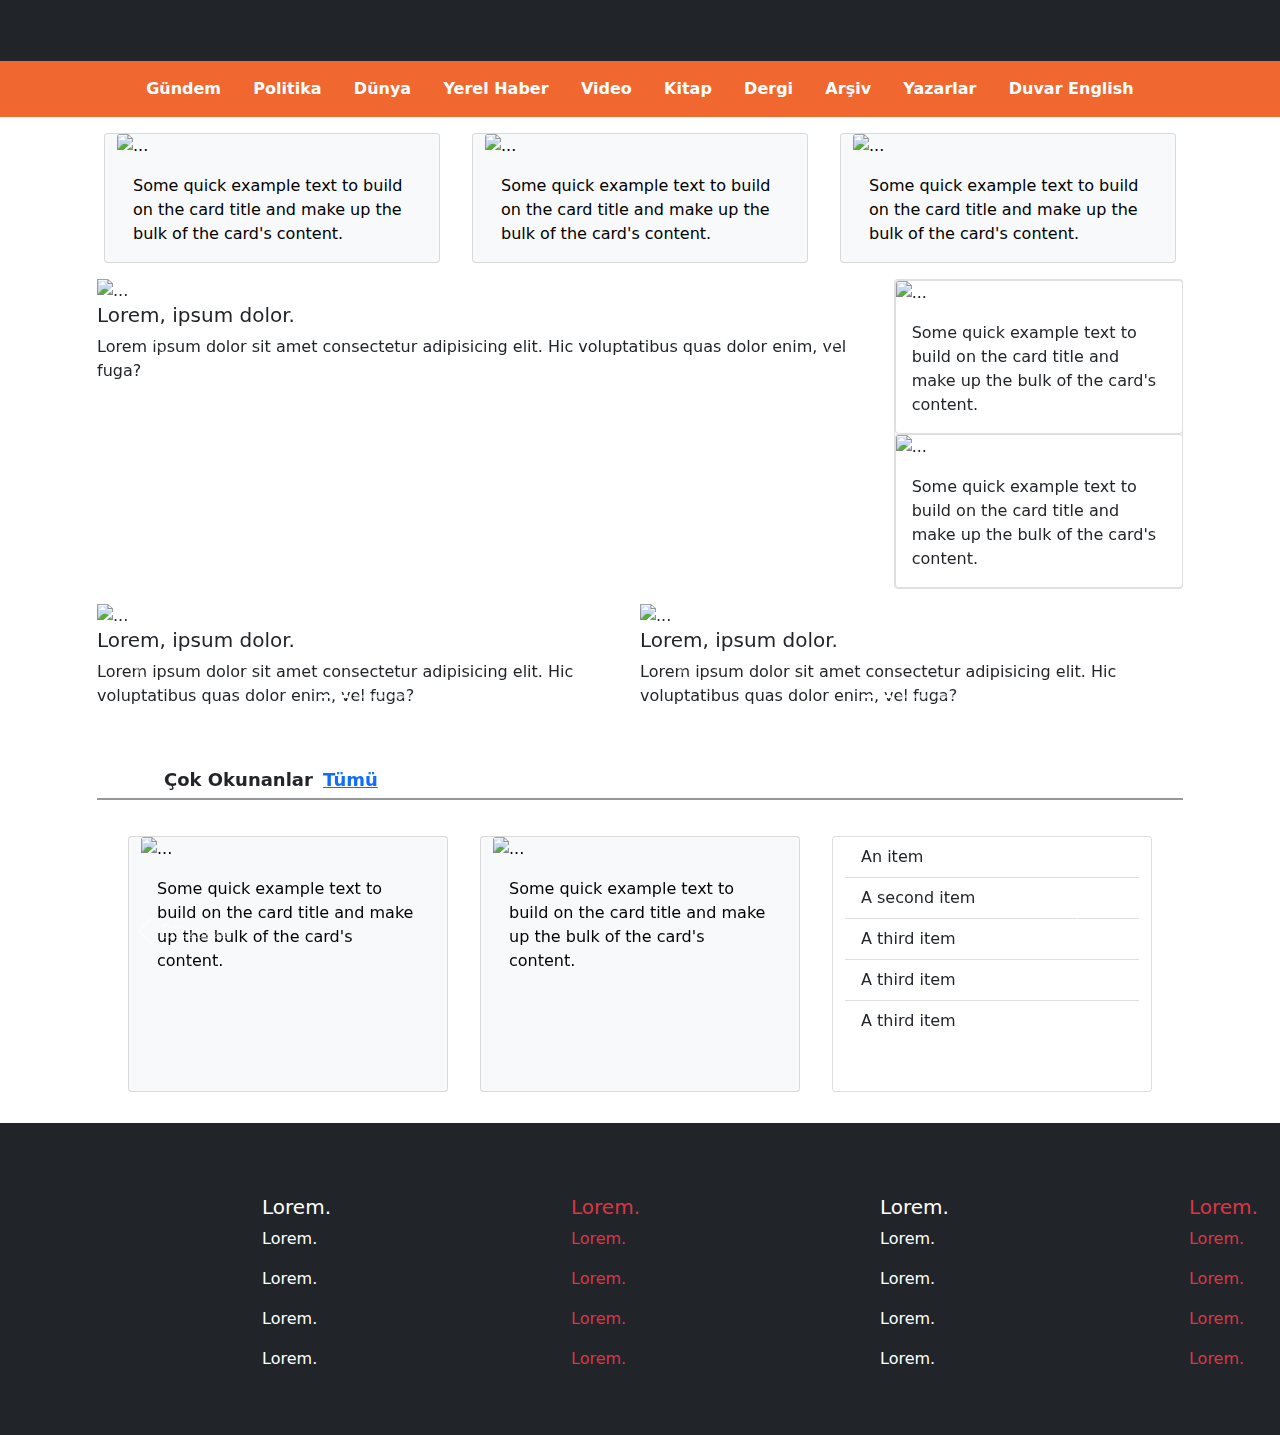
==== Static.Html/index.html @ 03c67145 "Gazete Klon sitesi static" ====
<!DOCTYPE html>
<html lang="en">

<head>
    <meta charset="UTF-8">
    <meta http-equiv="X-UA-Compatible" content="IE=edge">
    <meta name="viewport" content="width=device-width, initial-scale=1.0">
    <link rel="stylesheet" href="/Static.Html/css/bootstrap.min.css">
    <link rel="stylesheet" href="/Static.Html/css/bootstrap.css">
    <link rel="stylesheet" href="/Static.Html/css/style.css">
    <link rel="stylesheet" href="https://use.fontawesome.com/releases/v5.3.1/css/all.css"
        integrity="sha384-mzrmE5qonljUremFsqc01SB46JvROS7bZs3IO2EmfFsd15uHvIt+Y8vEf7N7fWAU" crossorigin="anonymous">

    <title>Gazete Klon Sitesi</title>
</head>

<body>
    <!-- Navbar başlangıcı -->
    
        <div class="container bg-dark text-white ustnav1">
            <nav class="navbar navbar-expand-lg app-header sticky bg-dark text-white ustnav">

                <div class="bslik">
                    <a class="navbar-brand" href="#"><img src="https://s.gazeteduvar.com.tr/assets/web/images/header-logo.svg" height="50px" alt=""></a>
                </div>
                <!-- <button class="navbar-toggler" type="button" data-toggle="collapse" data-target="#navbarNavAltMarkup"
                aria-controls="navbarNavAltMarkup" aria-expanded="false" aria-label="Toggle navigation">
                <span class="navbar-toggler-icon"></span> -->
                <div class="ikonn">
                    <a href="#" class="fab fa-twitter"></a>
                    <a href="#" class="fab fa-facebook-f"></a>
                    <a href="#" class="fab fa-youtube"></a>
                    <a href="#" class="fab fa-instagram"></a>
                    <a href="#" class="fab fa-dribbble"></a>
                    <a href="#" class="fab fa-linkedin"></a>
                    <a href="#" class="fab fa-pinterest"></a>
                </div>


            </nav>


    </div>
    
    <nav class="navbar navbar-expand-lg altnav">
        <div class="navbar-collapse" id="navbarNavAltMarkup">
            <div class="navbar-nav lnk">
                <a class="nav-item nav-link" href="#">Gündem</a>
                <a class="nav-item nav-link " href="#">Politika</a>
                <a class="nav-item nav-link " href="#">Dünya</a>
                <a class="nav-item nav-link " href="#">Yerel Haber</a>
                <a class="nav-item nav-link " href="#">Video</a>
                <a class="nav-item nav-link " href="#">Kitap</a>
                <a class="nav-item nav-link " href="#">Dergi</a>
                <a class="nav-item nav-link" href="#">Arşiv</a>
                <a class="nav-item nav-link" href="#">Yazarlar</a>
                <a class="nav-item nav-link" href="#">Duvar English</a>
            </div>
        </div>
    </nav>
    <!-- Navbar bitişi -->

    <!-- card başlangıcı -->
<div class="container">
    <div class="container-fluid">
        <div class="row d-flex justify-content-center">
            <div class="card col-sm-3 text-black bg-light m-3" style="width: 21rem;">
                <img src="https://picsum.photos/id/1/820/480" class="card-img-top" alt="...">
                <div class="card-body">
                    <p class="card-text">Some quick example text to build on the card title and make up the bulk of
                        the
                        card's
                        content.</p>
                </div>
            </div>
            <div class="card col-sm-3 w-33 text-black bg-light m-3" style="width: 21rem;">
                <img src="https://picsum.photos/id/1000/820/480" class="card-img-top" alt="...">
                <div class="card-body">
                    <p class="card-text">Some quick example text to build on the card title and make up the bulk of
                        the
                        card's
                        content.</p>
                </div>
            </div>
            <div class="card col-sm-3 w-33 text-black bg-light m-3" style="width: 21rem;">
                <img src="https://picsum.photos/id/1002/820/480" class="card-img-top" alt="...">
                <div class="card-body">
                    <p class="card-text">Some quick example text to build on the card title and make up the bulk of
                        the
                        card's
                        content.</p>
                </div>
            </div>
        </div>

    </div>
    <!-- card bitişi -->

    <!-- slider başlangıcı https://picsum.photos/id/1000/870/480 -->
   
    <div class="ustslide ">
        <div id="carouselExampleIndicators" class="carousel slide " data-bs-ride="carousel">
            <div class="carousel-indicators">
                <button type="button" data-bs-target="#carouselExampleIndicators" data-bs-slide-to="0" class="active"
                    aria-current="true" aria-label="Slide 1"></button>
                <button type="button" data-bs-target="#carouselExampleIndicators" data-bs-slide-to="1"
                    aria-label="Slide 2"></button>
                <button type="button" data-bs-target="#carouselExampleIndicators" data-bs-slide-to="2"
                    aria-label="Slide 3"></button>
            </div>
            <div class="carousel-inner">
                <div class="carousel-item active">
                    <img src="https://picsum.photos/id/1000/830/480" class="d-block w-830 h-480" alt="...">
                    <h5>Lorem, ipsum dolor.</h5>
                            <p>Lorem ipsum dolor sit amet consectetur adipisicing elit. Hic voluptatibus quas dolor
                                enim,
                                vel fuga?</p>
                </div>
                <div class="carousel-item">
                    <img src="https://picsum.photos/id/1003/830/480" class="d-block w-830 h-480" alt="...">
                    <h5>Lorem, ipsum dolor.</h5>
                            <p>Lorem ipsum dolor sit amet consectetur adipisicing elit. Hic voluptatibus quas dolor
                                enim,
                                vel fuga?</p>
                </div>
                <div class="carousel-item">
                    <img src="https://picsum.photos/id/1004/830/480" class="d-block w-830 h-480" alt="...">
                    <h5>Lorem, ipsum dolor.</h5>
                            <p>Lorem ipsum dolor sit amet consectetur adipisicing elit. Hic voluptatibus quas dolor
                                enim,
                                vel fuga?</p>
                </div>
            </div>
            <button class="carousel-control-prev" type="button" data-bs-target="#carouselExampleIndicators"
                data-bs-slide="prev">
                <span class="carousel-control-prev-icon" aria-hidden="true"></span>
                <span class="visually-hidden">Previous</span>
            </button>
            <button class="carousel-control-next" type="button" data-bs-target="#carouselExampleIndicators"
                data-bs-slide="next">
                <span class="carousel-control-next-icon" aria-hidden="true"></span>
                <span class="visually-hidden">Next</span>
            </button>
        </div>

        <div class="card ">

            <div class="card d-flex justify-content-right" style="width: 18rem;">
                <img src="https://picsum.photos/id/1011/870/480" class="card-img-top" alt="...">
                <div class="card-body">
                    <p class="card-text">Some quick example text to build on the card title and make up the bulk of
                        the
                        card's
                        content.</p>
                </div>
            </div>
            <div class="card" style="width: 18rem;">
                <img src="https://picsum.photos/id/1010/870/480" class="card-img-top" alt="...">
                <div class="card-body">
                    <p class="card-text">Some quick example text to build on the card title and make up the bulk of
                        the
                        card's
                        content.</p>
                </div>
            </div>


        </div>

    </div>

    <!-- slider bitişi -->


    <!-- yanyanaslider başlangıcı -->
    <div class="sld1">
        <div id="carouselExampleIndicators" class="carousel slide" data-bs-ride="carousel">
            <div class="carousel-indicators">
                <button type="button" data-bs-target="#carouselExampleIndicators" data-bs-slide-to="4" class="active"
                    aria-current="true" aria-label="Slide 4"></button>
                <button type="button" data-bs-target="#carouselExampleIndicators" data-bs-slide-to="5"
                    aria-label="Slide 5"></button>
                <button type="button" data-bs-target="#carouselExampleIndicators" data-bs-slide-to="6"
                    aria-label="Slide 6"></button>
            </div>
            <div class="carousel-inner">
                <div class="carousel-item active">
                    <img src="https://picsum.photos/id/1000/870/480" class="d-block w-100" alt="...">
                    <h5>Lorem, ipsum dolor.</h5>
                            <p>Lorem ipsum dolor sit amet consectetur adipisicing elit. Hic voluptatibus quas dolor
                                enim,
                                vel fuga?</p>
                </div>
                <div class="carousel-item">
                    <img src="https://picsum.photos/id/1003/870/480" class="d-block w-100" alt="...">
                    <h5>Lorem, ipsum dolor.</h5>
                            <p>Lorem ipsum dolor sit amet consectetur adipisicing elit. Hic voluptatibus quas dolor
                                enim,
                                vel fuga?</p>
                </div>
                <div class="carousel-item">
                    <img src="https://picsum.photos/id/1004/870/480" class="d-block w-100" alt="...">
                    <h5>Lorem, ipsum dolor.</h5>
                            <p>Lorem ipsum dolor sit amet consectetur adipisicing elit. Hic voluptatibus quas dolor
                                enim,
                                vel fuga?</p>
                </div>
            </div>
            <button class="carousel-control-prev" type="button" data-bs-target="#carouselExampleIndicators"
                data-bs-slide="prev">
                <span class="carousel-control-prev-icon" aria-hidden="true"></span>
                <span class="visually-hidden">Previous</span>
            </button>
            <button class="carousel-control-next" type="button" data-bs-target="#carouselExampleIndicators"
                data-bs-slide="next">
                <span class="carousel-control-next-icon" aria-hidden="true"></span>
                <span class="visually-hidden">Next</span>
            </button>
        </div>
        <div id="carouselExampleIndicators" class="carousel slide" data-bs-ride="carousel">
            <div class="carousel-indicators">
                <button type="button" data-bs-target="#carouselExampleIndicators" data-bs-slide-to="7" class="active"
                    aria-current="true" aria-label="Slide 7"></button>
                <button type="button" data-bs-target="#carouselExampleIndicators" data-bs-slide-to="8"
                    aria-label="Slide 8"></button>
                <button type="button" data-bs-target="#carouselExampleIndicators" data-bs-slide-to="9"
                    aria-label="Slide 9"></button>
            </div>
            <div class="carousel-inner">
                <div class="carousel-item active">
                    <img src="https://picsum.photos/id/1000/870/480" class="d-block w-100" alt="...">
                    <h5>Lorem, ipsum dolor.</h5>
                            <p>Lorem ipsum dolor sit amet consectetur adipisicing elit. Hic voluptatibus quas dolor
                                enim,
                                vel fuga?</p>
                </div>
                <div class="carousel-item">
                    <img src="https://picsum.photos/id/1003/870/480" class="d-block w-100" alt="...">
                    <h5>Lorem, ipsum dolor.</h5>
                            <p>Lorem ipsum dolor sit amet consectetur adipisicing elit. Hic voluptatibus quas dolor
                                enim,
                                vel fuga?</p>
                </div>
                <div class="carousel-item">
                    <img src="https://picsum.photos/id/1004/870/480" class="d-block w-100" alt="...">
                    <h5>Lorem, ipsum dolor.</h5>
                            <p>Lorem ipsum dolor sit amet consectetur adipisicing elit. Hic voluptatibus quas dolor
                                enim,
                                vel fuga?</p>
                </div>
            </div>
            <button class="carousel-control-prev" type="button" data-bs-target="#carouselExampleIndicators"
                data-bs-slide="prev">
                <span class="carousel-control-prev-icon" aria-hidden="true"></span>
                <span class="visually-hidden">Previous</span>
            </button>
            <button class="carousel-control-next" type="button" data-bs-target="#carouselExampleIndicators"
                data-bs-slide="next">
                <span class="carousel-control-next-icon" aria-hidden="true"></span>
                <span class="visually-hidden">Next</span>
            </button>
        </div>
    </div>


    <!-- yanyanaslider bitişi -->




    <!-- cardslider başlangıcı -->
    <div class="kartslide">

        <div id="carouselExampleIndicators" class="carousel slide" data-ride="carousel">
            <ol class="carousel-indicators">
                <li data-target="#carouselExampleIndicators0" data-slide-to="0" class="active"></li>
                <li data-target="#carouselExampleIndicators1" data-slide-to="1"></li>
                <li data-target="#carouselExampleIndicators2" data-slide-to="2"></li>
                <li data-target="#carouselExampleIndicators3" data-slide-to="3"></li>
                <li data-target="#carouselExampleIndicators4" data-slide-to="4"></li>
                <li data-target="#carouselExampleIndicators" data-slide-to="5"></li>
                <li data-target="#carouselExampleIndicators" data-slide-to="6"></li>
                <li data-target="#carouselExampleIndicators" data-slide-to="7"></li>
                <li data-target="#carouselExampleIndicators" data-slide-to="8"></li>
                <li data-target="#carouselExampleIndicators" data-slide-to="9"></li>
            </ol>
            <div class="carousel-inner w-99">
                <div class="carousel-item active">
                    <div class="container-fluid">
                        <div class="row d-flex justify-content-center">
                            <div class="title">
                                <span class="icon-dots-orange"></span>
                                <span class="name">Çok Okunanlar</span>
                                <a href="#" class="name d-inline-block ml-auto mr-1">Tümü </a>
                            </div>
                            <div class="card col-sm-3 w-33 text-black bg-light m-3" style="width: 20rem;">
                                <img src="https://picsum.photos/id/1/870/480" class="card-img-top" alt="...">
                                <div class="card-body">
                                    <p class="card-text">Some quick example text to build on the card title and make
                                        up
                                        the bulk of the
                                        card's
                                        content.</p>
                                </div>
                            </div>
                            <div class="card col-sm-3 w-33 text-black bg-light m-3" style="width: 20rem;">
                                <img src="https://picsum.photos/id/1000/870/480" class="card-img-top w-870 h-480" alt="...">
                                <div class="card-body">
                                    <p class="card-text">Some quick example text to build on the card title and make
                                        up
                                        the bulk of the
                                        card's
                                        content.</p>
                                </div>
                            </div>
                            <div class="card col-sm-3 w-33 text-black m-3" style="width: 20rem; height: 16rem;">
                                <ul class="list-group list-group-flush">
                                    <li class="list-group-item">An item</li>
                                    <li class="list-group-item">A second item</li>
                                    <li class="list-group-item">A third item</li>
                                    <li class="list-group-item">A third item</li>
                                    <li class="list-group-item">A third item</li>
                                </ul>
                            </div>
                        </div>
                    </div>
                </div>


                <a class="carousel-control-prev" href="#carouselExampleIndicators" role="button" data-slide="prev">
                    <span class="carousel-control-prev-icon" aria-hidden="true"></span>
                    <span class="sr-only">Previous</span>
                </a>
                <a class="carousel-control-next" href="#carouselExampleIndicators" role="button" data-slide="next">
                    <span class="carousel-control-next-icon" aria-hidden="true"></span>
                    <span class="sr-only">Next</span>
                </a>
            </div>
        </div>

    </div>
</div>

    <!-- cardslider bitişi -->

    <!-- footer bitişi-->
    <div class="footer">
        <footer class="main-content text-white py-5">
            <div>
                <img src="" alt="">
            </div>
            <div class="bg-dark footer-titles">
                <div>
                    <h5 class="text-bold">Lorem.</h5>
                    <p>Lorem.</p>
                    <p>Lorem.</p>
                    <p>Lorem.</p>
                    <p>Lorem.</p>
                </div>
                <div>
                    <h5 class="text-bold text-danger">Lorem.</h5>
                    <p class="text-danger">Lorem.</p>
                    <p class="text-danger">Lorem.</p>
                    <p class="text-danger">Lorem.</p>
                    <p class="text-danger">Lorem.</p>
                </div>
                <div>
                    <h5 class="text-bold">Lorem.</h5>
                    <p>Lorem.</p>
                    <p>Lorem.</p>
                    <p>Lorem.</p>
                    <p>Lorem.</p>
                </div>
                <div>
                    <h5 class="text-bold text-danger">Lorem.</h5>
                    <p class="text-danger">Lorem.</p>
                    <p class="text-danger">Lorem.</p>
                    <p class="text-danger">Lorem.</p>
                    <p class="text-danger">Lorem.</p>
                </div>
            </div>
        </footer>
    </div>








    <!-- footer bitişi -->
    <script src="https://cdn.jsdelivr.net/npm/bootstrap@5.1.3/dist/js/bootstrap.bundle.min.js"
    integrity="sha384-ka7Sk0Gln4gmtz2MlQnikT1wXgYsOg+OMhuP+IlRH9sENBO0LRn5q+8nbTov4+1p"
    crossorigin="anonymous"></script>
    <script src="/Static.Html/js/script.js"></script>
    <script src="/Static.Html/js/bootstrap.min.js"></script>
    <script src="/Static.Html/js/jquery-3.6.0.min.js"></script>
    <script src="/Static.Html/js/bootstrap.js"></script>

</body>

</html>
---- Static.Html/css/style.css ----
* {
    margin: 0px;
    padding: 0px;
    box-sizing: border-box;

}

header {
    height: 70px;
    background-color: aqua;
}

.ustslide {
    float: left;
    margin-left: 15px;
    margin-right: 15px;
    display: flex;
    align-items: flex-start;
}

.sld1 {
    float: left;
    margin: 15px;
    display: flex;
    align-items: flex-start;

}

.kartslide {
    float: left;
    margin: 15px;
    display: flex;
    align-items: flex-start;

}

.fab {
    padding: 8px;
    font-size: 30px;
    width: 32px;
    text-align: center;
    text-decoration: none;
    margin: 5px 2px;
}

.fab:hover {
    opacity: 0.6;
}

.fa-facebook-f {
    color: white;
}

.fa-twitter {
    color: white;
}

.fa-linkedin {
    color: white;
}

.fa-youtube {
    color: white;
}

.fa-instagram {
    color: white;
}

.fa-pinterest {
    color: white;
}

.fa-dribbble {
    color: white;
}

.ustnav {
    display: flex;
    background-color: #212529;
    justify-content: space-between;

}

.ustnav1 {
    padding-left: 130px;
    padding-right: 130px;
    max-width: 1400px;
}

.ikon {
    display: flex;
    float: right;
    align-items: flex-end;
}

.footer {
    display: flex;
    justify-content: space-around;
    width: 100%;
    background-color: #212529;
}

.footer-titles {
    display: flex;
    justify-content: space-between;
}

.footer-titles div {
    margin-left: 240px;
}

.lnk {
    display: flex;
    width: 100%;
    justify-content: space-around;
    padding-left: 130px;
    padding-right: 130px;
}

.lnk a {
    color: white;
    font-weight: bold;
}

.altnav {
    background-color: #f06730;

}

div .title {
    display: -webkit-box;
    display: -ms-flexbox;
    display: flex;
    -webkit-box-align: center;
    -ms-flex-align: center;
    align-items: center;
    margin-bottom: 1.25rem;
    border-bottom: 2px solid #969798;
    margin-top: 0.75rem;
    padding-bottom: 5px;
    position: relative;
}
.icon-dots-orange {
    background-image: url(/assets/web/icons/dots-orange.svg);
    width: 45px;
    height: 12px;
}
.icon-dots-orange, .icon-popcast-circle-orange {
    display: inline-block!important;
    padding: 0!important;
    line-height: 0;
    background-repeat: no-repeat;
}
div.title>.name, div.title>.subtitle {
    background-color: #fff;
    margin: 0 0 0 10px;
}div.title>.name {
    font-weight: 600;
    font-size: 1.125rem;
}
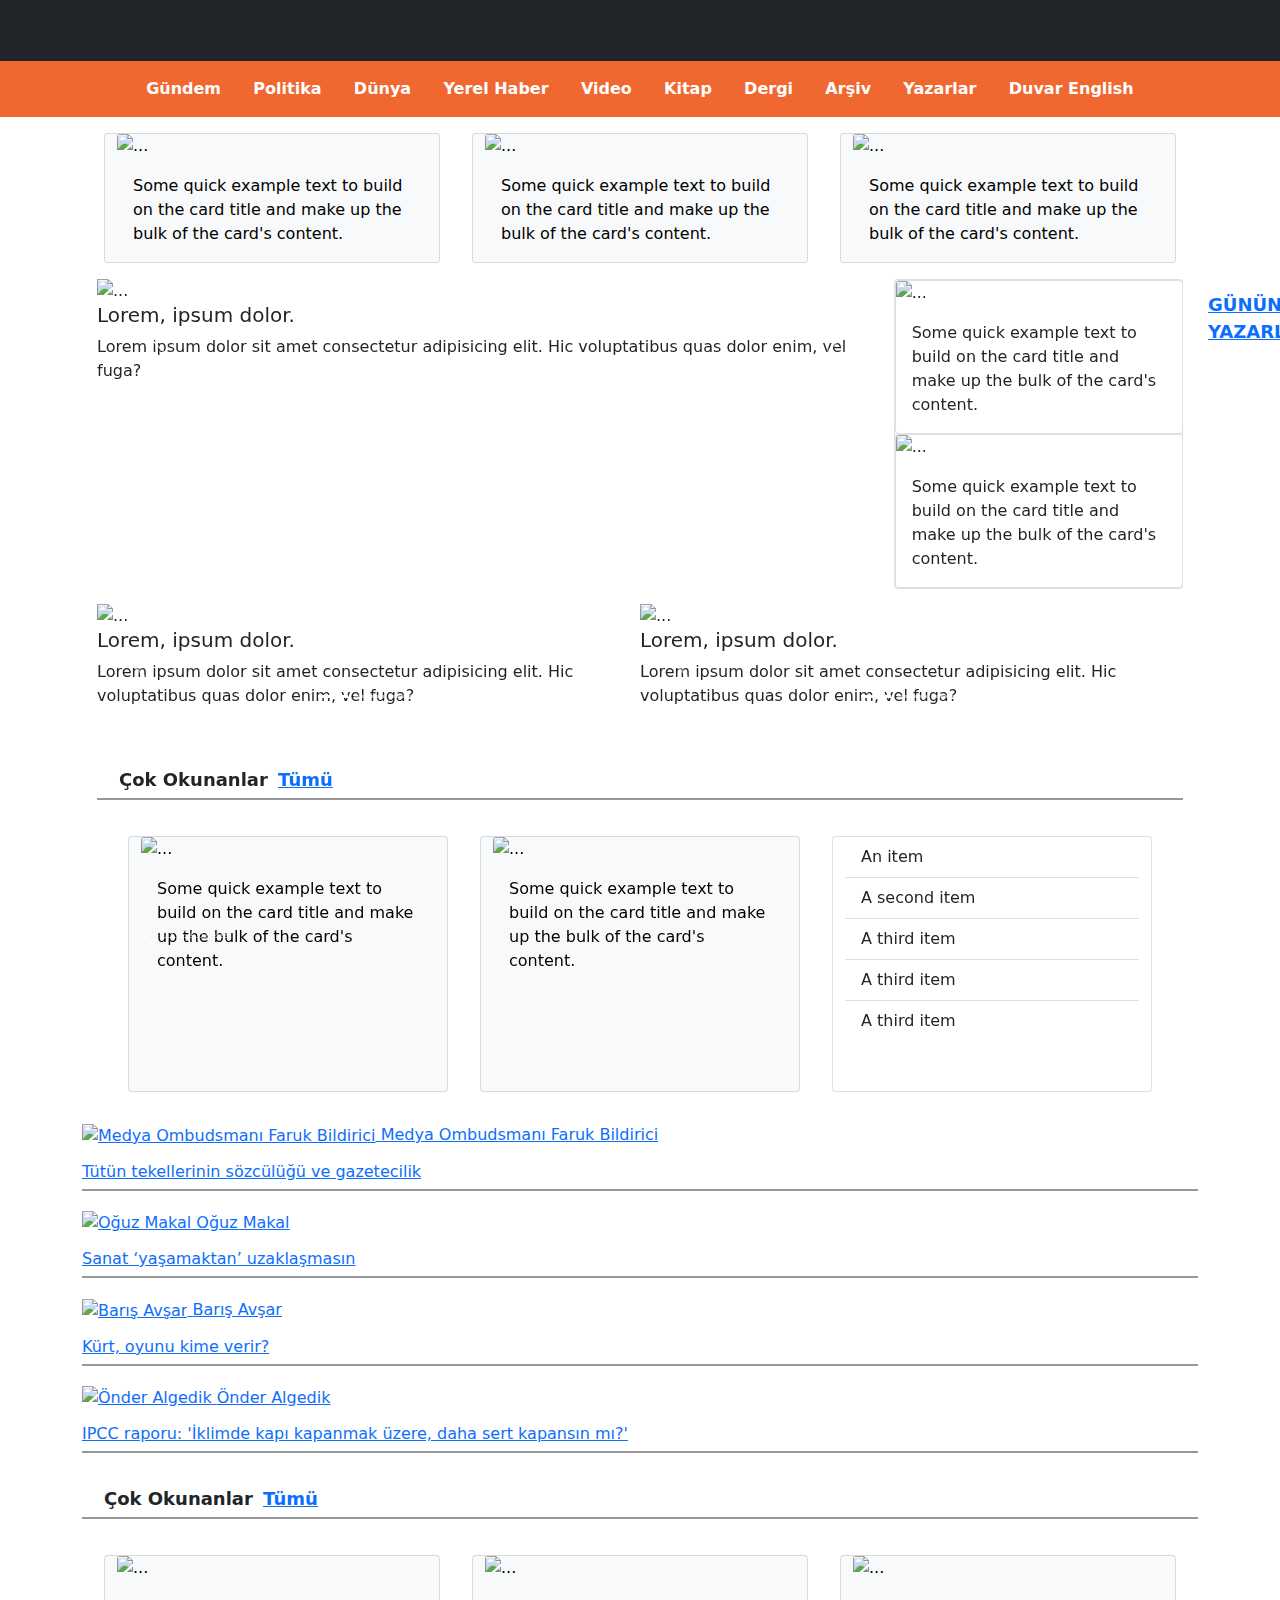
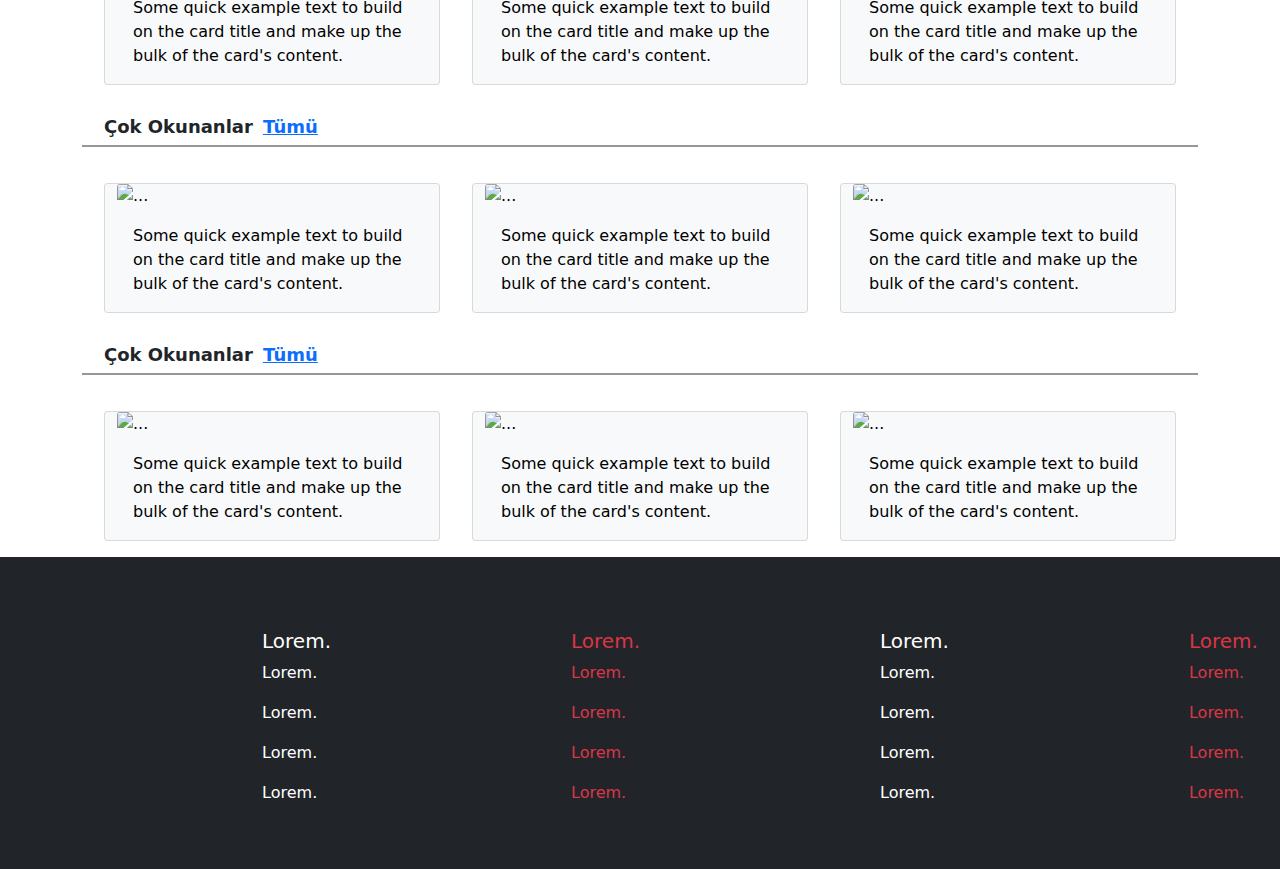
==== commit 06fb141e: "Update index.html" ====
--- a/Static.Html/index.html
+++ b/Static.Html/index.html
@@ -99,7 +99,7 @@
     <!-- slider başlangıcı https://picsum.photos/id/1000/870/480 -->
    
     <div class="ustslide ">
-        <div id="carouselExampleIndicators" class="carousel slide " data-bs-ride="carousel">
+        <div id="carouselExampleIndicators" class="carousel slide sld2" data-bs-ride="carousel">
             <div class="carousel-indicators">
                 <button type="button" data-bs-target="#carouselExampleIndicators" data-bs-slide-to="0" class="active"
                     aria-current="true" aria-label="Slide 1"></button>
@@ -289,7 +289,7 @@
                     <div class="container-fluid">
                         <div class="row d-flex justify-content-center">
                             <div class="title">
-                                <span class="icon-dots-orange"></span>
+                                <i class="fa-solid fa-ellipsis"></i>                                
                                 <span class="name">Çok Okunanlar</span>
                                 <a href="#" class="name d-inline-block ml-auto mr-1">Tümü </a>
                             </div>
@@ -338,16 +338,176 @@
             </div>
         </div>
 
-    </div>
+    <!-- cardslider bitişi -->
+    </div>
+
+    <div class="authors_wrapper">
+        <div class="title">
+            <span class="icon-dots-orange"></span>
+            <a class="name" href="https://www.gazeteduvar.com.tr/yazarlar">GÜNÜN YAZARLARI</a>
+        </div>
+        <div class="swiper-container">
+            <div class="swiper-wrapper">
+                            <a href="https://www.gazeteduvar.com.tr/tutun-tekellerinin-sozculugu-ve-gazetecilik-makale-1560026" title="Tütün tekellerinin sözcülüğü ve gazetecilik" class="swiper-slide">
+                    <img src="https://i.gazeteduvar.com.tr/2/100/100/storage/files/images/2022/01/29/1607103820719-yhd-eEzX.jpg" alt="Medya Ombudsmanı Faruk Bildirici" />
+                    <span>
+                        <span class="name">Medya Ombudsmanı Faruk Bildirici</span>
+                        <span class="title">Tütün tekellerinin sözcülüğü ve gazetecilik</span>
+                    </span>
+                                </a>
+                            <a href="https://www.gazeteduvar.com.tr/sanat-yasamaktan-uzaklasmasin-makale-1559829" title="Sanat ‘yaşamaktan’ uzaklaşmasın" class="swiper-slide">
+                    <img src="https://i.gazeteduvar.com.tr/2/100/100/storage/files/images/2022/01/29/whatsapp-image-2022-01-29-at-13-Yfk9.jpg" alt="Oğuz Makal" />
+                    <span>
+                        <span class="name">Oğuz Makal</span>
+                        <span class="title">Sanat ‘yaşamaktan’ uzaklaşmasın</span>
+                    </span>
+                                </a>
+                            <a href="https://www.gazeteduvar.com.tr/kurt-oyunu-kime-verir-makale-1560082" title="Kürt, oyunu kime verir?" class="swiper-slide">
+                    <img src="https://i.gazeteduvar.com.tr/2/100/100/storage/files/images/2022/03/24/baris-BC1U.jpg" alt="Barış Avşar" />
+                    <span>
+                        <span class="name">Barış Avşar</span>
+                        <span class="title">Kürt, oyunu kime verir?</span>
+                    </span>
+                                </a>
+                            <a href="https://www.gazeteduvar.com.tr/ipcc-raporu-iklimde-kapi-kapanmak-uzere-daha-sert-kapansin-mi-makale-1560020" title="IPCC raporu: &#039;İklimde kapı kapanmak üzere, daha sert kapansın mı?&#039;" class="swiper-slide">
+                    <img src="https://i.gazeteduvar.com.tr/2/100/100/storage/authors/onder-algedik.jpg" alt="Önder Algedik" />
+                    <span>
+                        <span class="name">Önder Algedik</span>
+                        <span class="title">IPCC raporu: &#039;İklimde kapı kapanmak üzere, daha sert kapansın mı?&#039;</span>
+                    </span>
+                                </a>
+                        </div>
+            <span class="icon-arrow-left-black"></span>
+            <span class="icon-arrow-right-black"></span>
+        </div>
+    </div>
+
+
+    <!-- 3lü cardlar başlangıcı-->
+
+    <div class="container-fluid">
+        <div class="row d-flex justify-content-center">
+            <div class="title">
+                <i class="fa-solid fa-ellipsis"></i>                                
+                <span class="name">Çok Okunanlar</span>
+                <a href="#" class="name d-inline-block ml-auto mr-1">Tümü </a>
+            </div>
+            <div class="card col-sm-3 text-black bg-light m-3" style="width: 21rem;">
+                <img src="https://picsum.photos/id/1/820/480" class="card-img-top" alt="...">
+                <div class="card-body">
+                    <p class="card-text">Some quick example text to build on the card title and make up the bulk of
+                        the
+                        card's
+                        content.</p>
+                </div>
+            </div>
+            <div class="card col-sm-3 w-33 text-black bg-light m-3" style="width: 21rem;">
+                <img src="https://picsum.photos/id/1000/820/480" class="card-img-top" alt="...">
+                <div class="card-body">
+                    <p class="card-text">Some quick example text to build on the card title and make up the bulk of
+                        the
+                        card's
+                        content.</p>
+                </div>
+            </div>
+            <div class="card col-sm-3 w-33 text-black bg-light m-3" style="width: 21rem;">
+                <img src="https://picsum.photos/id/1002/820/480" class="card-img-top" alt="...">
+                <div class="card-body">
+                    <p class="card-text">Some quick example text to build on the card title and make up the bulk of
+                        the
+                        card's
+                        content.</p>
+                </div>
+            </div>
+        </div>
+
+    </div>
+    <div class="container-fluid">
+        <div class="row d-flex justify-content-center">
+            <div class="title">
+                <i class="fa-solid fa-ellipsis"></i>                                
+                <span class="name">Çok Okunanlar</span>
+                <a href="#" class="name d-inline-block ml-auto mr-1">Tümü </a>
+            </div>
+            <div class="card col-sm-3 text-black bg-light m-3" style="width: 21rem;">
+                <img src="https://picsum.photos/id/1/820/480" class="card-img-top" alt="...">
+                <div class="card-body">
+                    <p class="card-text">Some quick example text to build on the card title and make up the bulk of
+                        the
+                        card's
+                        content.</p>
+                </div>
+            </div>
+            <div class="card col-sm-3 w-33 text-black bg-light m-3" style="width: 21rem;">
+                <img src="https://picsum.photos/id/1000/820/480" class="card-img-top" alt="...">
+                <div class="card-body">
+                    <p class="card-text">Some quick example text to build on the card title and make up the bulk of
+                        the
+                        card's
+                        content.</p>
+                </div>
+            </div>
+            <div class="card col-sm-3 w-33 text-black bg-light m-3" style="width: 21rem;">
+                <img src="https://picsum.photos/id/1002/820/480" class="card-img-top" alt="...">
+                <div class="card-body">
+                    <p class="card-text">Some quick example text to build on the card title and make up the bulk of
+                        the
+                        card's
+                        content.</p>
+                </div>
+            </div>
+        </div>
+
+    </div>
+    <div class="container-fluid">
+        <div class="row d-flex justify-content-center">
+            <div class="title">
+                <i class="fa-solid fa-ellipsis"></i>                                
+                <span class="name">Çok Okunanlar</span>
+                <a href="#" class="name d-inline-block ml-auto mr-1">Tümü </a>
+            </div>
+            <div class="card col-sm-3 text-black bg-light m-3" style="width: 21rem;">
+                <img src="https://picsum.photos/id/1/820/480" class="card-img-top" alt="...">
+                <div class="card-body">
+                    <p class="card-text">Some quick example text to build on the card title and make up the bulk of
+                        the
+                        card's
+                        content.</p>
+                </div>
+            </div>
+            <div class="card col-sm-3 w-33 text-black bg-light m-3" style="width: 21rem;">
+                <img src="https://picsum.photos/id/1000/820/480" class="card-img-top" alt="...">
+                <div class="card-body">
+                    <p class="card-text">Some quick example text to build on the card title and make up the bulk of
+                        the
+                        card's
+                        content.</p>
+                </div>
+            </div>
+            <div class="card col-sm-3 w-33 text-black bg-light m-3" style="width: 21rem;">
+                <img src="https://picsum.photos/id/1002/820/480" class="card-img-top" alt="...">
+                <div class="card-body">
+                    <p class="card-text">Some quick example text to build on the card title and make up the bulk of
+                        the
+                        card's
+                        content.</p>
+                </div>
+            </div>
+        </div>
+
+    </div>
+    <!-- 3lü cardlar bitişi-->
+
 </div>
 
-    <!-- cardslider bitişi -->
+    
+    
 
     <!-- footer bitişi-->
     <div class="footer">
         <footer class="main-content text-white py-5">
             <div>
-                <img src="" alt="">
+                <img src="https://s.gazeteduvar.com.tr/assets/web/images/header-logo.svg" height="50px" alt="">
             </div>
             <div class="bg-dark footer-titles">
                 <div>
@@ -400,4 +560,4 @@
 
 </body>
 
-</html>+</html>
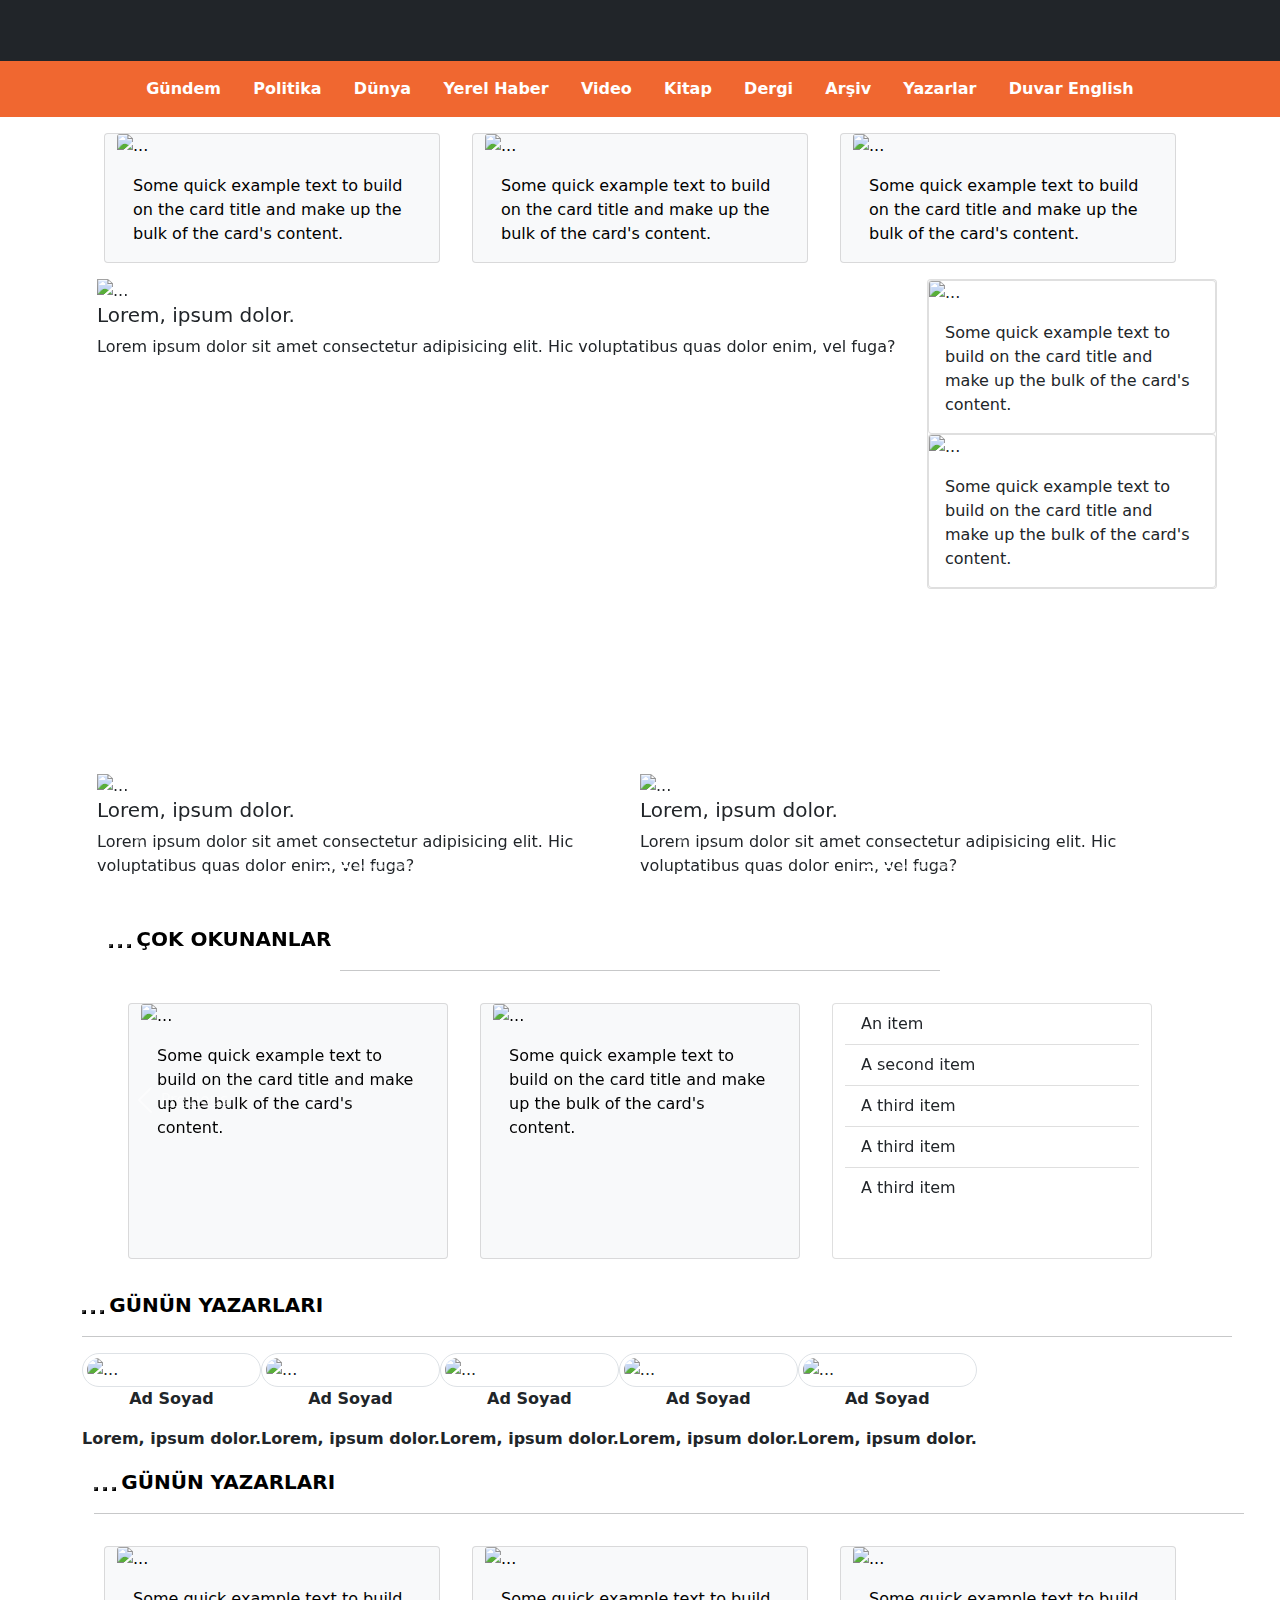
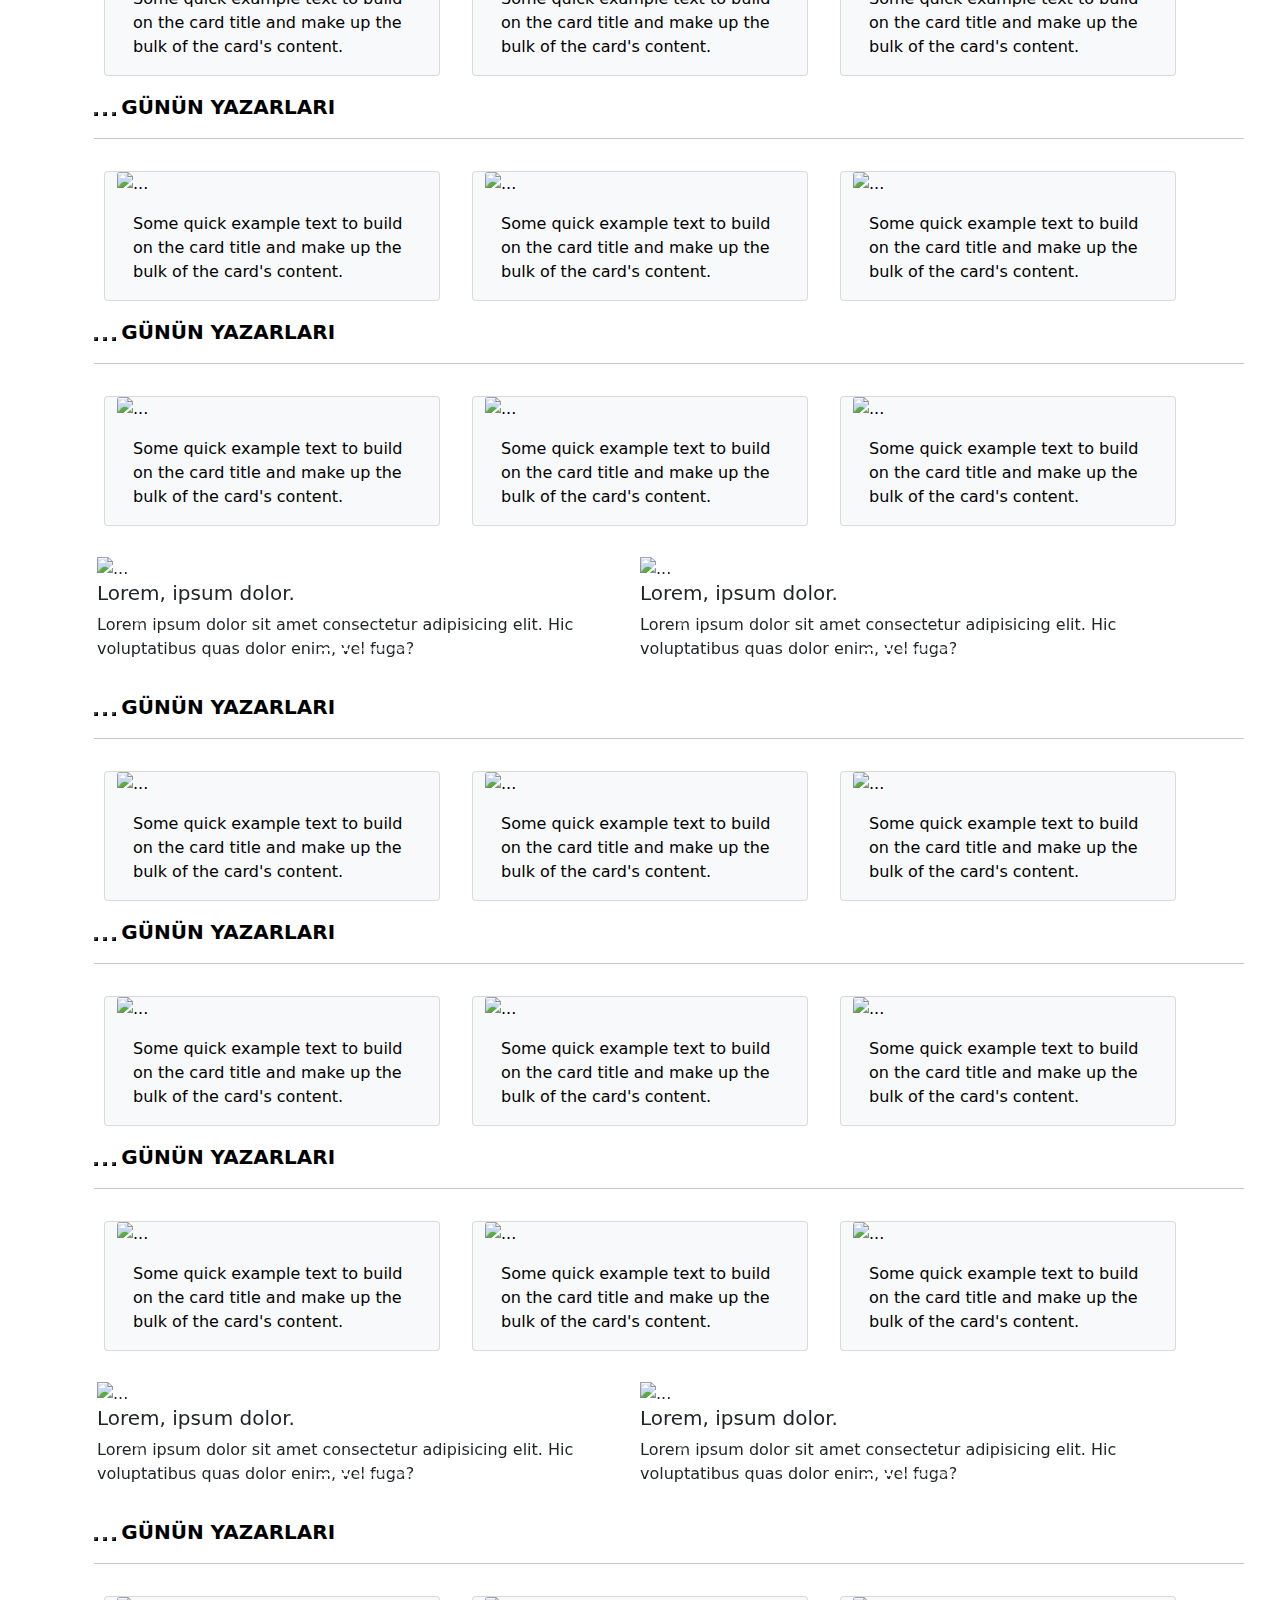
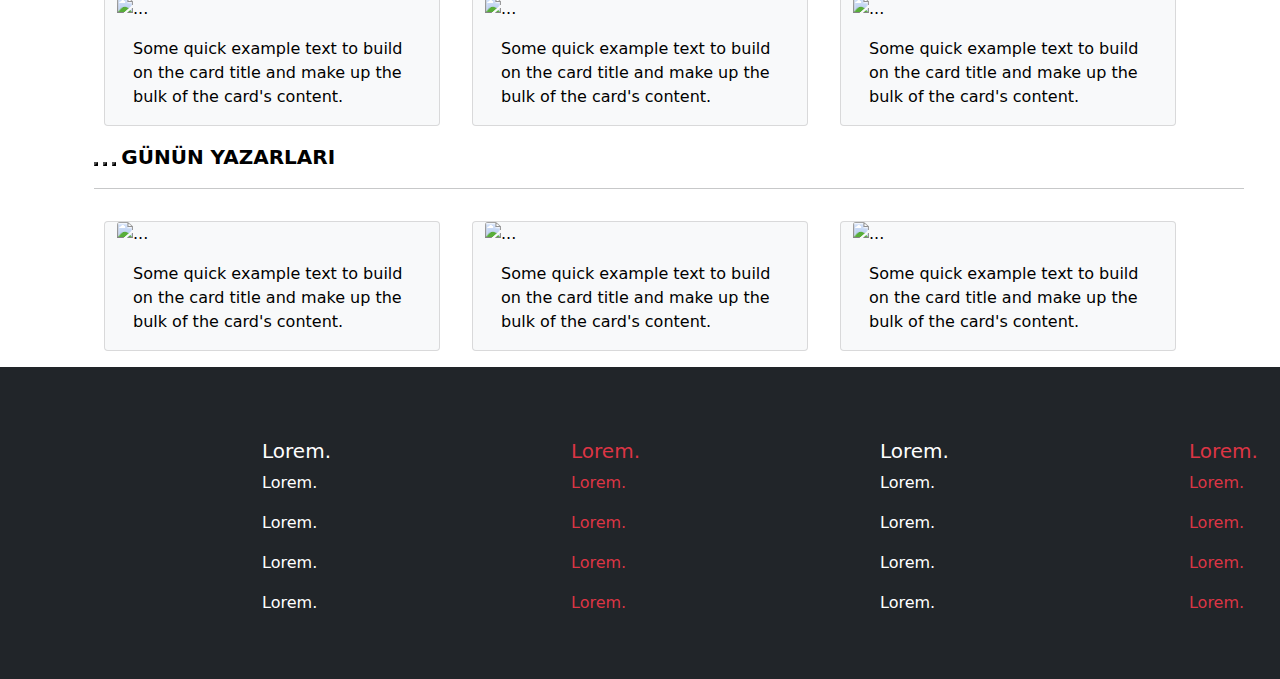
==== commit 5d344b7b: "Gazete sitesi" ====
--- a/Static.Html/index.html
+++ b/Static.Html/index.html
@@ -16,32 +16,34 @@
 
 <body>
     <!-- Navbar başlangıcı -->
-    
-        <div class="container bg-dark text-white ustnav1">
-            <nav class="navbar navbar-expand-lg app-header sticky bg-dark text-white ustnav">
-
-                <div class="bslik">
-                    <a class="navbar-brand" href="#"><img src="https://s.gazeteduvar.com.tr/assets/web/images/header-logo.svg" height="50px" alt=""></a>
-                </div>
-                <!-- <button class="navbar-toggler" type="button" data-toggle="collapse" data-target="#navbarNavAltMarkup"
+
+    <div class="container bg-dark text-white ustnav1">
+        <nav class="navbar navbar-expand-lg app-header sticky bg-dark text-white ustnav">
+
+            <div class="bslik">
+                <a class="navbar-brand" href="#"><img
+                        src="https://s.gazeteduvar.com.tr/assets/web/images/header-logo.svg" height="50px" alt=""></a>
+            </div>
+            <!-- <button class="navbar-toggler" type="button" data-toggle="collapse" data-target="#navbarNavAltMarkup"
                 aria-controls="navbarNavAltMarkup" aria-expanded="false" aria-label="Toggle navigation">
                 <span class="navbar-toggler-icon"></span> -->
-                <div class="ikonn">
-                    <a href="#" class="fab fa-twitter"></a>
-                    <a href="#" class="fab fa-facebook-f"></a>
-                    <a href="#" class="fab fa-youtube"></a>
-                    <a href="#" class="fab fa-instagram"></a>
-                    <a href="#" class="fab fa-dribbble"></a>
-                    <a href="#" class="fab fa-linkedin"></a>
-                    <a href="#" class="fab fa-pinterest"></a>
-                </div>
-
-
-            </nav>
+            <div class="ikonn">
+                <a href="#" class="fab fa-twitter"></a>
+                <a href="#" class="fab fa-youtube"></a>
+                <a href="#" class="fab fa-instagram"></a>
+                <a href="#" class="fab fa-dribbble"></a>
+                <a href="#" class="fab fa-linkedin"></a>
+                <a href="#" class="fab fa-pinterest"></a>
+                <a href="#" class="fab fa-facebook-f"></a>
+
+            </div>
+
+
+        </nav>
 
 
     </div>
-    
+
     <nav class="navbar navbar-expand-lg altnav">
         <div class="navbar-collapse" id="navbarNavAltMarkup">
             <div class="navbar-nav lnk">
@@ -61,447 +63,842 @@
     <!-- Navbar bitişi -->
 
     <!-- card başlangıcı -->
-<div class="container">
-    <div class="container-fluid">
-        <div class="row d-flex justify-content-center">
-            <div class="card col-sm-3 text-black bg-light m-3" style="width: 21rem;">
-                <img src="https://picsum.photos/id/1/820/480" class="card-img-top" alt="...">
-                <div class="card-body">
-                    <p class="card-text">Some quick example text to build on the card title and make up the bulk of
-                        the
-                        card's
-                        content.</p>
-                </div>
-            </div>
-            <div class="card col-sm-3 w-33 text-black bg-light m-3" style="width: 21rem;">
-                <img src="https://picsum.photos/id/1000/820/480" class="card-img-top" alt="...">
-                <div class="card-body">
-                    <p class="card-text">Some quick example text to build on the card title and make up the bulk of
-                        the
-                        card's
-                        content.</p>
-                </div>
-            </div>
-            <div class="card col-sm-3 w-33 text-black bg-light m-3" style="width: 21rem;">
-                <img src="https://picsum.photos/id/1002/820/480" class="card-img-top" alt="...">
-                <div class="card-body">
-                    <p class="card-text">Some quick example text to build on the card title and make up the bulk of
-                        the
-                        card's
-                        content.</p>
-                </div>
-            </div>
-        </div>
-
-    </div>
-    <!-- card bitişi -->
-
-    <!-- slider başlangıcı https://picsum.photos/id/1000/870/480 -->
-   
-    <div class="ustslide ">
-        <div id="carouselExampleIndicators" class="carousel slide sld2" data-bs-ride="carousel">
-            <div class="carousel-indicators">
-                <button type="button" data-bs-target="#carouselExampleIndicators" data-bs-slide-to="0" class="active"
-                    aria-current="true" aria-label="Slide 1"></button>
-                <button type="button" data-bs-target="#carouselExampleIndicators" data-bs-slide-to="1"
-                    aria-label="Slide 2"></button>
-                <button type="button" data-bs-target="#carouselExampleIndicators" data-bs-slide-to="2"
-                    aria-label="Slide 3"></button>
-            </div>
-            <div class="carousel-inner">
-                <div class="carousel-item active">
-                    <img src="https://picsum.photos/id/1000/830/480" class="d-block w-830 h-480" alt="...">
-                    <h5>Lorem, ipsum dolor.</h5>
-                            <p>Lorem ipsum dolor sit amet consectetur adipisicing elit. Hic voluptatibus quas dolor
-                                enim,
-                                vel fuga?</p>
-                </div>
-                <div class="carousel-item">
-                    <img src="https://picsum.photos/id/1003/830/480" class="d-block w-830 h-480" alt="...">
-                    <h5>Lorem, ipsum dolor.</h5>
-                            <p>Lorem ipsum dolor sit amet consectetur adipisicing elit. Hic voluptatibus quas dolor
-                                enim,
-                                vel fuga?</p>
-                </div>
-                <div class="carousel-item">
-                    <img src="https://picsum.photos/id/1004/830/480" class="d-block w-830 h-480" alt="...">
-                    <h5>Lorem, ipsum dolor.</h5>
-                            <p>Lorem ipsum dolor sit amet consectetur adipisicing elit. Hic voluptatibus quas dolor
-                                enim,
-                                vel fuga?</p>
-                </div>
-            </div>
-            <button class="carousel-control-prev" type="button" data-bs-target="#carouselExampleIndicators"
-                data-bs-slide="prev">
-                <span class="carousel-control-prev-icon" aria-hidden="true"></span>
-                <span class="visually-hidden">Previous</span>
-            </button>
-            <button class="carousel-control-next" type="button" data-bs-target="#carouselExampleIndicators"
-                data-bs-slide="next">
-                <span class="carousel-control-next-icon" aria-hidden="true"></span>
-                <span class="visually-hidden">Next</span>
-            </button>
-        </div>
-
-        <div class="card ">
-
-            <div class="card d-flex justify-content-right" style="width: 18rem;">
-                <img src="https://picsum.photos/id/1011/870/480" class="card-img-top" alt="...">
-                <div class="card-body">
-                    <p class="card-text">Some quick example text to build on the card title and make up the bulk of
-                        the
-                        card's
-                        content.</p>
-                </div>
-            </div>
-            <div class="card" style="width: 18rem;">
-                <img src="https://picsum.photos/id/1010/870/480" class="card-img-top" alt="...">
-                <div class="card-body">
-                    <p class="card-text">Some quick example text to build on the card title and make up the bulk of
-                        the
-                        card's
-                        content.</p>
-                </div>
-            </div>
-
-
-        </div>
-
-    </div>
-
-    <!-- slider bitişi -->
-
-
-    <!-- yanyanaslider başlangıcı -->
-    <div class="sld1">
-        <div id="carouselExampleIndicators" class="carousel slide" data-bs-ride="carousel">
-            <div class="carousel-indicators">
-                <button type="button" data-bs-target="#carouselExampleIndicators" data-bs-slide-to="4" class="active"
-                    aria-current="true" aria-label="Slide 4"></button>
-                <button type="button" data-bs-target="#carouselExampleIndicators" data-bs-slide-to="5"
-                    aria-label="Slide 5"></button>
-                <button type="button" data-bs-target="#carouselExampleIndicators" data-bs-slide-to="6"
-                    aria-label="Slide 6"></button>
-            </div>
-            <div class="carousel-inner">
-                <div class="carousel-item active">
-                    <img src="https://picsum.photos/id/1000/870/480" class="d-block w-100" alt="...">
-                    <h5>Lorem, ipsum dolor.</h5>
-                            <p>Lorem ipsum dolor sit amet consectetur adipisicing elit. Hic voluptatibus quas dolor
-                                enim,
-                                vel fuga?</p>
-                </div>
-                <div class="carousel-item">
-                    <img src="https://picsum.photos/id/1003/870/480" class="d-block w-100" alt="...">
-                    <h5>Lorem, ipsum dolor.</h5>
-                            <p>Lorem ipsum dolor sit amet consectetur adipisicing elit. Hic voluptatibus quas dolor
-                                enim,
-                                vel fuga?</p>
-                </div>
-                <div class="carousel-item">
-                    <img src="https://picsum.photos/id/1004/870/480" class="d-block w-100" alt="...">
-                    <h5>Lorem, ipsum dolor.</h5>
-                            <p>Lorem ipsum dolor sit amet consectetur adipisicing elit. Hic voluptatibus quas dolor
-                                enim,
-                                vel fuga?</p>
-                </div>
-            </div>
-            <button class="carousel-control-prev" type="button" data-bs-target="#carouselExampleIndicators"
-                data-bs-slide="prev">
-                <span class="carousel-control-prev-icon" aria-hidden="true"></span>
-                <span class="visually-hidden">Previous</span>
-            </button>
-            <button class="carousel-control-next" type="button" data-bs-target="#carouselExampleIndicators"
-                data-bs-slide="next">
-                <span class="carousel-control-next-icon" aria-hidden="true"></span>
-                <span class="visually-hidden">Next</span>
-            </button>
-        </div>
-        <div id="carouselExampleIndicators" class="carousel slide" data-bs-ride="carousel">
-            <div class="carousel-indicators">
-                <button type="button" data-bs-target="#carouselExampleIndicators" data-bs-slide-to="7" class="active"
-                    aria-current="true" aria-label="Slide 7"></button>
-                <button type="button" data-bs-target="#carouselExampleIndicators" data-bs-slide-to="8"
-                    aria-label="Slide 8"></button>
-                <button type="button" data-bs-target="#carouselExampleIndicators" data-bs-slide-to="9"
-                    aria-label="Slide 9"></button>
-            </div>
-            <div class="carousel-inner">
-                <div class="carousel-item active">
-                    <img src="https://picsum.photos/id/1000/870/480" class="d-block w-100" alt="...">
-                    <h5>Lorem, ipsum dolor.</h5>
-                            <p>Lorem ipsum dolor sit amet consectetur adipisicing elit. Hic voluptatibus quas dolor
-                                enim,
-                                vel fuga?</p>
-                </div>
-                <div class="carousel-item">
-                    <img src="https://picsum.photos/id/1003/870/480" class="d-block w-100" alt="...">
-                    <h5>Lorem, ipsum dolor.</h5>
-                            <p>Lorem ipsum dolor sit amet consectetur adipisicing elit. Hic voluptatibus quas dolor
-                                enim,
-                                vel fuga?</p>
-                </div>
-                <div class="carousel-item">
-                    <img src="https://picsum.photos/id/1004/870/480" class="d-block w-100" alt="...">
-                    <h5>Lorem, ipsum dolor.</h5>
-                            <p>Lorem ipsum dolor sit amet consectetur adipisicing elit. Hic voluptatibus quas dolor
-                                enim,
-                                vel fuga?</p>
-                </div>
-            </div>
-            <button class="carousel-control-prev" type="button" data-bs-target="#carouselExampleIndicators"
-                data-bs-slide="prev">
-                <span class="carousel-control-prev-icon" aria-hidden="true"></span>
-                <span class="visually-hidden">Previous</span>
-            </button>
-            <button class="carousel-control-next" type="button" data-bs-target="#carouselExampleIndicators"
-                data-bs-slide="next">
-                <span class="carousel-control-next-icon" aria-hidden="true"></span>
-                <span class="visually-hidden">Next</span>
-            </button>
-        </div>
-    </div>
-
-
-    <!-- yanyanaslider bitişi -->
-
-
-
-
-    <!-- cardslider başlangıcı -->
-    <div class="kartslide">
-
-        <div id="carouselExampleIndicators" class="carousel slide" data-ride="carousel">
-            <ol class="carousel-indicators">
-                <li data-target="#carouselExampleIndicators0" data-slide-to="0" class="active"></li>
-                <li data-target="#carouselExampleIndicators1" data-slide-to="1"></li>
-                <li data-target="#carouselExampleIndicators2" data-slide-to="2"></li>
-                <li data-target="#carouselExampleIndicators3" data-slide-to="3"></li>
-                <li data-target="#carouselExampleIndicators4" data-slide-to="4"></li>
-                <li data-target="#carouselExampleIndicators" data-slide-to="5"></li>
-                <li data-target="#carouselExampleIndicators" data-slide-to="6"></li>
-                <li data-target="#carouselExampleIndicators" data-slide-to="7"></li>
-                <li data-target="#carouselExampleIndicators" data-slide-to="8"></li>
-                <li data-target="#carouselExampleIndicators" data-slide-to="9"></li>
-            </ol>
-            <div class="carousel-inner w-99">
-                <div class="carousel-item active">
-                    <div class="container-fluid">
-                        <div class="row d-flex justify-content-center">
-                            <div class="title">
+    <div class="container">
+        <div class="container-fluid">
+            <div class="row d-flex justify-content-center">
+                <div class="card col-sm-3 text-black bg-light m-3" style="width: 21rem;">
+                    <img src="https://picsum.photos/id/1/820/480" class="card-img-top" alt="...">
+                    <div class="card-body">
+                        <p class="card-text">Some quick example text to build on the card title and make up the bulk of
+                            the
+                            card's
+                            content.</p>
+                    </div>
+                </div>
+                <div class="card col-sm-3 w-33 text-black bg-light m-3" style="width: 21rem;">
+                    <img src="https://picsum.photos/id/1000/820/480" class="card-img-top" alt="...">
+                    <div class="card-body">
+                        <p class="card-text">Some quick example text to build on the card title and make up the bulk of
+                            the
+                            card's
+                            content.</p>
+                    </div>
+                </div>
+                <div class="card col-sm-3 w-33 text-black bg-light m-3" style="width: 21rem;">
+                    <img src="https://picsum.photos/id/1002/820/480" class="card-img-top" alt="...">
+                    <div class="card-body">
+                        <p class="card-text">Some quick example text to build on the card title and make up the bulk of
+                            the
+                            card's
+                            content.</p>
+                    </div>
+                </div>
+            </div>
+
+        </div>
+        <!-- card bitişi -->
+
+        <!-- slider başlangıcı https://picsum.photos/id/1000/870/480 -->
+
+        <div class="ustslide ">
+            <div id="carouselExampleIndicators" class="carousel slide sld2" data-bs-ride="carousel">
+                <div class="carousel-indicators">
+                    <button type="button" data-bs-target="#carouselExampleIndicators" data-bs-slide-to="0"
+                        class="active" aria-current="true" aria-label="Slide 1"></button>
+                    <button type="button" data-bs-target="#carouselExampleIndicators" data-bs-slide-to="1"
+                        aria-label="Slide 2"></button>
+                    <button type="button" data-bs-target="#carouselExampleIndicators" data-bs-slide-to="2"
+                        aria-label="Slide 3"></button>
+                </div>
+                <div class="carousel-inner">
+                    <div class="carousel-item active">
+                        <img src="https://picsum.photos/id/1000/830/480" class="d-block w-830 h-480" alt="...">
+                        <h5>Lorem, ipsum dolor.</h5>
+                        <p>Lorem ipsum dolor sit amet consectetur adipisicing elit. Hic voluptatibus quas dolor
+                            enim,
+                            vel fuga?</p>
+                    </div>
+                    <div class="carousel-item">
+                        <img src="https://picsum.photos/id/1003/830/480" class="d-block w-830 h-480" alt="...">
+                        <h5>Lorem, ipsum dolor.</h5>
+                        <p>Lorem ipsum dolor sit amet consectetur adipisicing elit. Hic voluptatibus quas dolor
+                            enim,
+                            vel fuga?</p>
+                    </div>
+                    <div class="carousel-item">
+                        <img src="https://picsum.photos/id/1004/830/480" class="d-block w-830 h-480" alt="...">
+                        <h5>Lorem, ipsum dolor.</h5>
+                        <p>Lorem ipsum dolor sit amet consectetur adipisicing elit. Hic voluptatibus quas dolor
+                            enim,
+                            vel fuga?</p>
+                    </div>
+                </div>
+                <button class="carousel-control-prev" type="button" data-bs-target="#carouselExampleIndicators"
+                    data-bs-slide="prev">
+                    <span class="carousel-control-prev-icon" aria-hidden="true"></span>
+                    <span class="visually-hidden">Previous</span>
+                </button>
+                <button class="carousel-control-next" type="button" data-bs-target="#carouselExampleIndicators"
+                    data-bs-slide="next">
+                    <span class="carousel-control-next-icon" aria-hidden="true"></span>
+                    <span class="visually-hidden">Next</span>
+                </button>
+            </div>
+
+            <div class="card ">
+
+                <div class="card d-flex justify-content-right" style="width: 18rem;">
+                    <img src="https://picsum.photos/id/1011/870/480" class="card-img-top" alt="...">
+                    <div class="card-body">
+                        <p class="card-text">Some quick example text to build on the card title and make up the bulk of
+                            the
+                            card's
+                            content.</p>
+                    </div>
+                </div>
+                <div class="card" style="width: 18rem;">
+                    <img src="https://picsum.photos/id/1010/870/480" class="card-img-top" alt="...">
+                    <div class="card-body">
+                        <p class="card-text">Some quick example text to build on the card title and make up the bulk of
+                            the
+                            card's
+                            content.</p>
+                    </div>
+                </div>
+
+
+            </div>
+
+        </div>
+
+        <!-- slider bitişi -->
+
+
+        <!-- yanyanaslider başlangıcı -->
+        <div class="sld1">
+            <!-- solslider -->
+
+            <div id="carouselExampleIndicators" class="carousel slide" data-bs-ride="carousel">
+                <div class="carousel-indicators">
+                    <button type="button" data-bs-target="#carouselExampleIndicators" data-bs-slide-to="4"
+                        class="active" aria-current="true" aria-label="Slide 4"></button>
+                    <button type="button" data-bs-target="#carouselExampleIndicators" data-bs-slide-to="5"
+                        aria-label="Slide 5"></button>
+                    <button type="button" data-bs-target="#carouselExampleIndicators" data-bs-slide-to="6"
+                        aria-label="Slide 6"></button>
+                </div>
+                <div class="carousel-inner">
+                    <div class="carousel-item active">
+                        <img src="https://picsum.photos/id/1000/870/480" class="d-block w-100" alt="...">
+                        <h5>Lorem, ipsum dolor.</h5>
+                        <p>Lorem ipsum dolor sit amet consectetur adipisicing elit. Hic voluptatibus quas dolor
+                            enim,
+                            vel fuga?</p>
+                    </div>
+                    <div class="carousel-item">
+                        <img src="https://picsum.photos/id/1003/870/480" class="d-block w-100" alt="...">
+                        <h5>Lorem, ipsum dolor.</h5>
+                        <p>Lorem ipsum dolor sit amet consectetur adipisicing elit. Hic voluptatibus quas dolor
+                            enim,
+                            vel fuga?</p>
+                    </div>
+                    <div class="carousel-item">
+                        <img src="https://picsum.photos/id/1004/870/480" class="d-block w-100" alt="...">
+                        <h5>Lorem, ipsum dolor.</h5>
+                        <p>Lorem ipsum dolor sit amet consectetur adipisicing elit. Hic voluptatibus quas dolor
+                            enim,
+                            vel fuga?</p>
+                    </div>
+                </div>
+                <button class="carousel-control-prev" type="button" data-bs-target="#carouselExampleIndicators"
+                    data-bs-slide="prev">
+                    <span class="carousel-control-prev-icon" aria-hidden="true"></span>
+                    <span class="visually-hidden">Previous</span>
+                </button>
+                <button class="carousel-control-next" type="button" data-bs-target="#carouselExampleIndicators"
+                    data-bs-slide="next">
+                    <span class="carousel-control-next-icon" aria-hidden="true"></span>
+                    <span class="visually-hidden">Next</span>
+                </button>
+            </div>
+            <div id="carouselExampleIndicators" class="carousel slide" data-bs-ride="carousel">
+                <div class="carousel-indicators">
+                    <button type="button" data-bs-target="#carouselExampleIndicators" data-bs-slide-to="7"
+                        class="active" aria-current="true" aria-label="Slide 7"></button>
+                    <button type="button" data-bs-target="#carouselExampleIndicators" data-bs-slide-to="8"
+                        aria-label="Slide 8"></button>
+                    <button type="button" data-bs-target="#carouselExampleIndicators" data-bs-slide-to="9"
+                        aria-label="Slide 9"></button>
+                </div>
+                <!-- sağslider -->
+                <div class="carousel-inner">
+                    <div class="carousel-item active">
+                        <img src="https://picsum.photos/id/1000/870/480" class="d-block w-100" alt="...">
+                        <h5>Lorem, ipsum dolor.</h5>
+                        <p>Lorem ipsum dolor sit amet consectetur adipisicing elit. Hic voluptatibus quas dolor
+                            enim,
+                            vel fuga?</p>
+                    </div>
+                    <div class="carousel-item">
+                        <img src="https://picsum.photos/id/1003/870/480" class="d-block w-100" alt="...">
+                        <h5>Lorem, ipsum dolor.</h5>
+                        <p>Lorem ipsum dolor sit amet consectetur adipisicing elit. Hic voluptatibus quas dolor
+                            enim,
+                            vel fuga?</p>
+                    </div>
+                    <div class="carousel-item">
+                        <img src="https://picsum.photos/id/1004/870/480" class="d-block w-100" alt="...">
+                        <h5>Lorem, ipsum dolor.</h5>
+                        <p>Lorem ipsum dolor sit amet consectetur adipisicing elit. Hic voluptatibus quas dolor
+                            enim,
+                            vel fuga?</p>
+                    </div>
+                </div>
+                <button class="carousel-control-prev" type="button" data-bs-target="#carouselExampleIndicators"
+                    data-bs-slide="prev">
+                    <span class="carousel-control-prev-icon" aria-hidden="true"></span>
+                    <span class="visually-hidden">Previous</span>
+                </button>
+                <button class="carousel-control-next" type="button" data-bs-target="#carouselExampleIndicators"
+                    data-bs-slide="next">
+                    <span class="carousel-control-next-icon" aria-hidden="true"></span>
+                    <span class="visually-hidden">Next</span>
+                </button>
+            </div>
+        </div>
+
+
+        <!-- yanyanaslider bitişi -->
+
+
+
+
+        <!-- cardslider başlangıcı -->
+        <div class="kartslide">
+
+            <div id="carouselExampleIndicators" class="carousel slide" data-ride="carousel">
+                <ol class="carousel-indicators">
+                    <li data-target="#carouselExampleIndicators0" data-slide-to="0" class="active"></li>
+                    <li data-target="#carouselExampleIndicators1" data-slide-to="1"></li>
+                    <li data-target="#carouselExampleIndicators2" data-slide-to="2"></li>
+                    <li data-target="#carouselExampleIndicators3" data-slide-to="3"></li>
+                    <li data-target="#carouselExampleIndicators4" data-slide-to="4"></li>
+                    <li data-target="#carouselExampleIndicators" data-slide-to="5"></li>
+                    <li data-target="#carouselExampleIndicators" data-slide-to="6"></li>
+                    <li data-target="#carouselExampleIndicators" data-slide-to="7"></li>
+                    <li data-target="#carouselExampleIndicators" data-slide-to="8"></li>
+                    <li data-target="#carouselExampleIndicators" data-slide-to="9"></li>
+                </ol>
+                <div class="carousel-inner w-99">
+                    <div class="carousel-item active">
+                        <div class="container-fluid">
+                            <div class="row cok-okunanlar d-flex justify-content-center">
+                                <!-- <div class="title">
                                 <i class="fa-solid fa-ellipsis"></i>                                
                                 <span class="name">Çok Okunanlar</span>
                                 <a href="#" class="name d-inline-block ml-auto mr-1">Tümü </a>
-                            </div>
-                            <div class="card col-sm-3 w-33 text-black bg-light m-3" style="width: 20rem;">
-                                <img src="https://picsum.photos/id/1/870/480" class="card-img-top" alt="...">
-                                <div class="card-body">
-                                    <p class="card-text">Some quick example text to build on the card title and make
-                                        up
-                                        the bulk of the
-                                        card's
-                                        content.</p>
+                            </div> -->
+                                <div>
+                                    <button class=" rounded-5 buton"></button> <button class="rounded-5 buton"></button>
+                                    <button class=" rounded-5 buton "></button> <span
+                                        class="text-black fs-5 fw-bold">ÇOK OKUNANLAR</span>
+                                    <hr style="width:600px; " class="mx-auto ">
+                                </div>
+                                <div class="card col-sm-3 w-33 text-black bg-light m-3" style="width: 20rem;">
+                                    <img src="https://picsum.photos/id/1/870/480" class="card-img-top" alt="...">
+                                    <div class="card-body">
+                                        <p class="card-text">Some quick example text to build on the card title and make
+                                            up
+                                            the bulk of the
+                                            card's
+                                            content.</p>
+                                    </div>
+                                </div>
+                                <div class="card col-sm-3 w-33 text-black bg-light m-3" style="width: 20rem;">
+                                    <img src="https://picsum.photos/id/1000/870/480" class="card-img-top w-870 h-480"
+                                        alt="...">
+                                    <div class="card-body">
+                                        <p class="card-text">Some quick example text to build on the card title and make
+                                            up
+                                            the bulk of the
+                                            card's
+                                            content.</p>
+                                    </div>
+                                </div>
+                                <div class="card col-sm-3 w-33 text-black m-3" style="width: 20rem; height: 16rem;">
+                                    <ul class="list-group list-group-flush">
+                                        <li class="list-group-item">An item</li>
+                                        <li class="list-group-item">A second item</li>
+                                        <li class="list-group-item">A third item</li>
+                                        <li class="list-group-item">A third item</li>
+                                        <li class="list-group-item">A third item</li>
+                                    </ul>
                                 </div>
                             </div>
-                            <div class="card col-sm-3 w-33 text-black bg-light m-3" style="width: 20rem;">
-                                <img src="https://picsum.photos/id/1000/870/480" class="card-img-top w-870 h-480" alt="...">
-                                <div class="card-body">
-                                    <p class="card-text">Some quick example text to build on the card title and make
-                                        up
-                                        the bulk of the
-                                        card's
-                                        content.</p>
-                                </div>
-                            </div>
-                            <div class="card col-sm-3 w-33 text-black m-3" style="width: 20rem; height: 16rem;">
-                                <ul class="list-group list-group-flush">
-                                    <li class="list-group-item">An item</li>
-                                    <li class="list-group-item">A second item</li>
-                                    <li class="list-group-item">A third item</li>
-                                    <li class="list-group-item">A third item</li>
-                                    <li class="list-group-item">A third item</li>
-                                </ul>
-                            </div>
                         </div>
                     </div>
-                </div>
-
-
-                <a class="carousel-control-prev" href="#carouselExampleIndicators" role="button" data-slide="prev">
+
+
+                    <a class="carousel-control-prev" href="#carouselExampleIndicators" role="button" data-slide="prev">
+                        <span class="carousel-control-prev-icon" aria-hidden="true"></span>
+                        <span class="sr-only">Previous</span>
+                    </a>
+                    <a class="carousel-control-next" href="#carouselExampleIndicators" role="button" data-slide="next">
+                        <span class="carousel-control-next-icon" aria-hidden="true"></span>
+                        <span class="sr-only">Next</span>
+                    </a>
+                </div>
+            </div>
+
+            <!-- cardslider bitişi -->
+        </div>
+        <!-- yazarlar -->
+        <div class="yazarlar-container pt-5">
+            <div>
+                <button class=" rounded-5 buton"></button> <button class="rounded-5 buton"></button> <button
+                    class=" rounded-5 buton "></button> <span class="text-black fs-5 fw-bold">GÜNÜN YAZARLARI</span>
+                <hr style="width:1150px; " class="mx-auto">
+            </div>
+            <div class="yazarlar d-flex">
+                <div class="yazar d-flex flex-column ">
+                    <img src="https://picsum.photos/id/1000/100/100" class="img-thumbnail img-fluid rounded-pill"
+                        alt="...">
+                    <p class="text-center fw-bold">Ad Soyad </p>
+                    <p class="text-center fw-bold">Lorem, ipsum dolor.</p>
+                </div>
+                <div class="yazar d-flex flex-column ">
+                    <img src="https://picsum.photos/id/1003/100/100" class="img-thumbnail img-fluid rounded-pill"
+                        alt="...">
+                    <p class="text-center fw-bold">Ad Soyad </p>
+                    <p class="text-center fw-bold">Lorem, ipsum dolor.</p>
+                </div>
+                <div class="yazar d-flex flex-column ">
+                    <img src="https://picsum.photos/id/1011/100/100" class="img-thumbnail img-fluid rounded-pill"
+                        alt="...">
+                    <p class="text-center fw-bold">Ad Soyad </p>
+                    <p class="text-center fw-bold">Lorem, ipsum dolor.</p>
+                </div>
+                <div class="yazar d-flex flex-column ">
+                    <img src="https://picsum.photos/id/1010/100/100" class="img-thumbnail img-fluid rounded-pill"
+                        alt="...">
+                    <p class="text-center fw-bold">Ad Soyad </p>
+                    <p class="text-center fw-bold">Lorem, ipsum dolor.</p>
+                </div>
+                <div class="yazar d-flex flex-column ">
+                    <img src="https://picsum.photos/id/1011/100/100" class="img-thumbnail img-fluid rounded-pill"
+                        alt="...">
+                    <p class="text-center fw-bold">Ad Soyad </p>
+                    <p class="text-center fw-bold">Lorem, ipsum dolor.</p>
+                </div>
+            </div>
+        </div>
+        <!-- yazarlar -->
+
+
+        <!-- 3lü cardlar başlangıcı-->
+
+        <div class="container-fluid">
+            <div class="row d-flex justify-content-center">
+                <div>
+                    <button class=" rounded-5 buton"></button> <button class="rounded-5 buton"></button> <button
+                        class=" rounded-5 buton "></button> <span class="text-black fs-5 fw-bold">GÜNÜN YAZARLARI</span>
+                    <hr style="width:1150px; " class="mx-auto">
+                </div>
+
+                <div class="card col-sm-3 text-black bg-light m-3" style="width: 21rem;">
+                    <img src="https://picsum.photos/id/1/820/480" class="card-img-top" alt="...">
+                    <div class="card-body">
+                        <p class="card-text">Some quick example text to build on the card title and make up the bulk of
+                            the
+                            card's
+                            content.</p>
+                    </div>
+                </div>
+                <div class="card col-sm-3 w-33 text-black bg-light m-3" style="width: 21rem;">
+                    <img src="https://picsum.photos/id/1000/820/480" class="card-img-top" alt="...">
+                    <div class="card-body">
+                        <p class="card-text">Some quick example text to build on the card title and make up the bulk of
+                            the
+                            card's
+                            content.</p>
+                    </div>
+                </div>
+                <div class="card col-sm-3 w-33 text-black bg-light m-3" style="width: 21rem;">
+                    <img src="https://picsum.photos/id/1002/820/480" class="card-img-top" alt="...">
+                    <div class="card-body">
+                        <p class="card-text">Some quick example text to build on the card title and make up the bulk of
+                            the
+                            card's
+                            content.</p>
+                    </div>
+                </div>
+            </div>
+
+        </div>
+        <div class="container-fluid">
+            <div class="row d-flex justify-content-center">
+                <div>
+                    <button class=" rounded-5 buton"></button> <button class="rounded-5 buton"></button> <button
+                        class=" rounded-5 buton "></button> <span class="text-black fs-5 fw-bold">GÜNÜN YAZARLARI</span>
+                    <hr style="width:1150px; " class="mx-auto">
+                </div>
+
+                <div class="card col-sm-3 text-black bg-light m-3" style="width: 21rem;">
+                    <img src="https://picsum.photos/id/1/820/480" class="card-img-top" alt="...">
+                    <div class="card-body">
+                        <p class="card-text">Some quick example text to build on the card title and make up the bulk of
+                            the
+                            card's
+                            content.</p>
+                    </div>
+                </div>
+                <div class="card col-sm-3 w-33 text-black bg-light m-3" style="width: 21rem;">
+                    <img src="https://picsum.photos/id/1000/820/480" class="card-img-top" alt="...">
+                    <div class="card-body">
+                        <p class="card-text">Some quick example text to build on the card title and make up the bulk of
+                            the
+                            card's
+                            content.</p>
+                    </div>
+                </div>
+                <div class="card col-sm-3 w-33 text-black bg-light m-3" style="width: 21rem;">
+                    <img src="https://picsum.photos/id/1002/820/480" class="card-img-top" alt="...">
+                    <div class="card-body">
+                        <p class="card-text">Some quick example text to build on the card title and make up the bulk of
+                            the
+                            card's
+                            content.</p>
+                    </div>
+                </div>
+            </div>
+
+        </div>
+        <div class="container-fluid">
+            <div class="row d-flex justify-content-center">
+                <div>
+                    <button class=" rounded-5 buton"></button> <button class="rounded-5 buton"></button> <button
+                        class=" rounded-5 buton "></button> <span class="text-black fs-5 fw-bold">GÜNÜN YAZARLARI</span>
+                    <hr style="width:1150px; " class="mx-auto">
+                </div>
+
+                <div class="card col-sm-3 text-black bg-light m-3" style="width: 21rem;">
+                    <img src="https://picsum.photos/id/1/820/480" class="card-img-top" alt="...">
+                    <div class="card-body">
+                        <p class="card-text">Some quick example text to build on the card title and make up the bulk of
+                            the
+                            card's
+                            content.</p>
+                    </div>
+                </div>
+                <div class="card col-sm-3 w-33 text-black bg-light m-3" style="width: 21rem;">
+                    <img src="https://picsum.photos/id/1000/820/480" class="card-img-top" alt="...">
+                    <div class="card-body">
+                        <p class="card-text">Some quick example text to build on the card title and make up the bulk of
+                            the
+                            card's
+                            content.</p>
+                    </div>
+                </div>
+                <div class="card col-sm-3 w-33 text-black bg-light m-3" style="width: 21rem;">
+                    <img src="https://picsum.photos/id/1002/820/480" class="card-img-top" alt="...">
+                    <div class="card-body">
+                        <p class="card-text">Some quick example text to build on the card title and make up the bulk of
+                            the
+                            card's
+                            content.</p>
+                    </div>
+                </div>
+            </div>
+
+        </div>
+        <!-- 3lü cardlar bitişi-->
+
+
+
+        <!-- slider -->
+        <div class="sld1">
+            <!-- solslider -->
+
+            <div id="carouselExampleIndicators" class="carousel slide" data-bs-ride="carousel">
+                <div class="carousel-indicators">
+                    <button type="button" data-bs-target="#carouselExampleIndicators" data-bs-slide-to="4"
+                        class="active" aria-current="true" aria-label="Slide 4"></button>
+                    <button type="button" data-bs-target="#carouselExampleIndicators" data-bs-slide-to="5"
+                        aria-label="Slide 5"></button>
+                    <button type="button" data-bs-target="#carouselExampleIndicators" data-bs-slide-to="6"
+                        aria-label="Slide 6"></button>
+                </div>
+                <div class="carousel-inner">
+                    <div class="carousel-item active">
+                        <img src="https://picsum.photos/id/1000/870/480" class="d-block w-100" alt="...">
+                        <h5>Lorem, ipsum dolor.</h5>
+                        <p>Lorem ipsum dolor sit amet consectetur adipisicing elit. Hic voluptatibus quas dolor
+                            enim,
+                            vel fuga?</p>
+                    </div>
+                    <div class="carousel-item">
+                        <img src="https://picsum.photos/id/1003/870/480" class="d-block w-100" alt="...">
+                        <h5>Lorem, ipsum dolor.</h5>
+                        <p>Lorem ipsum dolor sit amet consectetur adipisicing elit. Hic voluptatibus quas dolor
+                            enim,
+                            vel fuga?</p>
+                    </div>
+                    <div class="carousel-item">
+                        <img src="https://picsum.photos/id/1004/870/480" class="d-block w-100" alt="...">
+                        <h5>Lorem, ipsum dolor.</h5>
+                        <p>Lorem ipsum dolor sit amet consectetur adipisicing elit. Hic voluptatibus quas dolor
+                            enim,
+                            vel fuga?</p>
+                    </div>
+                </div>
+                <button class="carousel-control-prev" type="button" data-bs-target="#carouselExampleIndicators"
+                    data-bs-slide="prev">
                     <span class="carousel-control-prev-icon" aria-hidden="true"></span>
-                    <span class="sr-only">Previous</span>
-                </a>
-                <a class="carousel-control-next" href="#carouselExampleIndicators" role="button" data-slide="next">
+                    <span class="visually-hidden">Previous</span>
+                </button>
+                <button class="carousel-control-next" type="button" data-bs-target="#carouselExampleIndicators"
+                    data-bs-slide="next">
                     <span class="carousel-control-next-icon" aria-hidden="true"></span>
-                    <span class="sr-only">Next</span>
-                </a>
-            </div>
-        </div>
-
-    <!-- cardslider bitişi -->
-    </div>
-
-    <div class="authors_wrapper">
-        <div class="title">
-            <span class="icon-dots-orange"></span>
-            <a class="name" href="https://www.gazeteduvar.com.tr/yazarlar">GÜNÜN YAZARLARI</a>
-        </div>
-        <div class="swiper-container">
-            <div class="swiper-wrapper">
-                            <a href="https://www.gazeteduvar.com.tr/tutun-tekellerinin-sozculugu-ve-gazetecilik-makale-1560026" title="Tütün tekellerinin sözcülüğü ve gazetecilik" class="swiper-slide">
-                    <img src="https://i.gazeteduvar.com.tr/2/100/100/storage/files/images/2022/01/29/1607103820719-yhd-eEzX.jpg" alt="Medya Ombudsmanı Faruk Bildirici" />
-                    <span>
-                        <span class="name">Medya Ombudsmanı Faruk Bildirici</span>
-                        <span class="title">Tütün tekellerinin sözcülüğü ve gazetecilik</span>
-                    </span>
-                                </a>
-                            <a href="https://www.gazeteduvar.com.tr/sanat-yasamaktan-uzaklasmasin-makale-1559829" title="Sanat ‘yaşamaktan’ uzaklaşmasın" class="swiper-slide">
-                    <img src="https://i.gazeteduvar.com.tr/2/100/100/storage/files/images/2022/01/29/whatsapp-image-2022-01-29-at-13-Yfk9.jpg" alt="Oğuz Makal" />
-                    <span>
-                        <span class="name">Oğuz Makal</span>
-                        <span class="title">Sanat ‘yaşamaktan’ uzaklaşmasın</span>
-                    </span>
-                                </a>
-                            <a href="https://www.gazeteduvar.com.tr/kurt-oyunu-kime-verir-makale-1560082" title="Kürt, oyunu kime verir?" class="swiper-slide">
-                    <img src="https://i.gazeteduvar.com.tr/2/100/100/storage/files/images/2022/03/24/baris-BC1U.jpg" alt="Barış Avşar" />
-                    <span>
-                        <span class="name">Barış Avşar</span>
-                        <span class="title">Kürt, oyunu kime verir?</span>
-                    </span>
-                                </a>
-                            <a href="https://www.gazeteduvar.com.tr/ipcc-raporu-iklimde-kapi-kapanmak-uzere-daha-sert-kapansin-mi-makale-1560020" title="IPCC raporu: &#039;İklimde kapı kapanmak üzere, daha sert kapansın mı?&#039;" class="swiper-slide">
-                    <img src="https://i.gazeteduvar.com.tr/2/100/100/storage/authors/onder-algedik.jpg" alt="Önder Algedik" />
-                    <span>
-                        <span class="name">Önder Algedik</span>
-                        <span class="title">IPCC raporu: &#039;İklimde kapı kapanmak üzere, daha sert kapansın mı?&#039;</span>
-                    </span>
-                                </a>
-                        </div>
-            <span class="icon-arrow-left-black"></span>
-            <span class="icon-arrow-right-black"></span>
-        </div>
-    </div>
-
-
-    <!-- 3lü cardlar başlangıcı-->
-
-    <div class="container-fluid">
-        <div class="row d-flex justify-content-center">
-            <div class="title">
-                <i class="fa-solid fa-ellipsis"></i>                                
-                <span class="name">Çok Okunanlar</span>
-                <a href="#" class="name d-inline-block ml-auto mr-1">Tümü </a>
-            </div>
-            <div class="card col-sm-3 text-black bg-light m-3" style="width: 21rem;">
-                <img src="https://picsum.photos/id/1/820/480" class="card-img-top" alt="...">
-                <div class="card-body">
-                    <p class="card-text">Some quick example text to build on the card title and make up the bulk of
-                        the
-                        card's
-                        content.</p>
-                </div>
-            </div>
-            <div class="card col-sm-3 w-33 text-black bg-light m-3" style="width: 21rem;">
-                <img src="https://picsum.photos/id/1000/820/480" class="card-img-top" alt="...">
-                <div class="card-body">
-                    <p class="card-text">Some quick example text to build on the card title and make up the bulk of
-                        the
-                        card's
-                        content.</p>
-                </div>
-            </div>
-            <div class="card col-sm-3 w-33 text-black bg-light m-3" style="width: 21rem;">
-                <img src="https://picsum.photos/id/1002/820/480" class="card-img-top" alt="...">
-                <div class="card-body">
-                    <p class="card-text">Some quick example text to build on the card title and make up the bulk of
-                        the
-                        card's
-                        content.</p>
-                </div>
-            </div>
-        </div>
-
-    </div>
-    <div class="container-fluid">
-        <div class="row d-flex justify-content-center">
-            <div class="title">
-                <i class="fa-solid fa-ellipsis"></i>                                
-                <span class="name">Çok Okunanlar</span>
-                <a href="#" class="name d-inline-block ml-auto mr-1">Tümü </a>
-            </div>
-            <div class="card col-sm-3 text-black bg-light m-3" style="width: 21rem;">
-                <img src="https://picsum.photos/id/1/820/480" class="card-img-top" alt="...">
-                <div class="card-body">
-                    <p class="card-text">Some quick example text to build on the card title and make up the bulk of
-                        the
-                        card's
-                        content.</p>
-                </div>
-            </div>
-            <div class="card col-sm-3 w-33 text-black bg-light m-3" style="width: 21rem;">
-                <img src="https://picsum.photos/id/1000/820/480" class="card-img-top" alt="...">
-                <div class="card-body">
-                    <p class="card-text">Some quick example text to build on the card title and make up the bulk of
-                        the
-                        card's
-                        content.</p>
-                </div>
-            </div>
-            <div class="card col-sm-3 w-33 text-black bg-light m-3" style="width: 21rem;">
-                <img src="https://picsum.photos/id/1002/820/480" class="card-img-top" alt="...">
-                <div class="card-body">
-                    <p class="card-text">Some quick example text to build on the card title and make up the bulk of
-                        the
-                        card's
-                        content.</p>
-                </div>
-            </div>
-        </div>
-
-    </div>
-    <div class="container-fluid">
-        <div class="row d-flex justify-content-center">
-            <div class="title">
-                <i class="fa-solid fa-ellipsis"></i>                                
-                <span class="name">Çok Okunanlar</span>
-                <a href="#" class="name d-inline-block ml-auto mr-1">Tümü </a>
-            </div>
-            <div class="card col-sm-3 text-black bg-light m-3" style="width: 21rem;">
-                <img src="https://picsum.photos/id/1/820/480" class="card-img-top" alt="...">
-                <div class="card-body">
-                    <p class="card-text">Some quick example text to build on the card title and make up the bulk of
-                        the
-                        card's
-                        content.</p>
-                </div>
-            </div>
-            <div class="card col-sm-3 w-33 text-black bg-light m-3" style="width: 21rem;">
-                <img src="https://picsum.photos/id/1000/820/480" class="card-img-top" alt="...">
-                <div class="card-body">
-                    <p class="card-text">Some quick example text to build on the card title and make up the bulk of
-                        the
-                        card's
-                        content.</p>
-                </div>
-            </div>
-            <div class="card col-sm-3 w-33 text-black bg-light m-3" style="width: 21rem;">
-                <img src="https://picsum.photos/id/1002/820/480" class="card-img-top" alt="...">
-                <div class="card-body">
-                    <p class="card-text">Some quick example text to build on the card title and make up the bulk of
-                        the
-                        card's
-                        content.</p>
-                </div>
-            </div>
-        </div>
-
-    </div>
-    <!-- 3lü cardlar bitişi-->
-
-</div>
-
-    
-    
+                    <span class="visually-hidden">Next</span>
+                </button>
+            </div>
+            <div id="carouselExampleIndicators" class="carousel slide" data-bs-ride="carousel">
+                <div class="carousel-indicators">
+                    <button type="button" data-bs-target="#carouselExampleIndicators" data-bs-slide-to="7"
+                        class="active" aria-current="true" aria-label="Slide 7"></button>
+                    <button type="button" data-bs-target="#carouselExampleIndicators" data-bs-slide-to="8"
+                        aria-label="Slide 8"></button>
+                    <button type="button" data-bs-target="#carouselExampleIndicators" data-bs-slide-to="9"
+                        aria-label="Slide 9"></button>
+                </div>
+                <!-- sağslider -->
+                <div class="carousel-inner">
+                    <div class="carousel-item active">
+                        <img src="https://picsum.photos/id/1000/870/480" class="d-block w-100" alt="...">
+                        <h5>Lorem, ipsum dolor.</h5>
+                        <p>Lorem ipsum dolor sit amet consectetur adipisicing elit. Hic voluptatibus quas dolor
+                            enim,
+                            vel fuga?</p>
+                    </div>
+                    <div class="carousel-item">
+                        <img src="https://picsum.photos/id/1003/870/480" class="d-block w-100" alt="...">
+                        <h5>Lorem, ipsum dolor.</h5>
+                        <p>Lorem ipsum dolor sit amet consectetur adipisicing elit. Hic voluptatibus quas dolor
+                            enim,
+                            vel fuga?</p>
+                    </div>
+                    <div class="carousel-item">
+                        <img src="https://picsum.photos/id/1004/870/480" class="d-block w-100" alt="...">
+                        <h5>Lorem, ipsum dolor.</h5>
+                        <p>Lorem ipsum dolor sit amet consectetur adipisicing elit. Hic voluptatibus quas dolor
+                            enim,
+                            vel fuga?</p>
+                    </div>
+                </div>
+                <button class="carousel-control-prev" type="button" data-bs-target="#carouselExampleIndicators"
+                    data-bs-slide="prev">
+                    <span class="carousel-control-prev-icon" aria-hidden="true"></span>
+                    <span class="visually-hidden">Previous</span>
+                </button>
+                <button class="carousel-control-next" type="button" data-bs-target="#carouselExampleIndicators"
+                    data-bs-slide="next">
+                    <span class="carousel-control-next-icon" aria-hidden="true"></span>
+                    <span class="visually-hidden">Next</span>
+                </button>
+            </div>
+        </div>
+
+        <!-- 3lü card -->
+        <div class="container-fluid">
+            <div class="row d-flex justify-content-center">
+                <div>
+                    <button class=" rounded-5 buton"></button> <button class="rounded-5 buton"></button> <button
+                        class=" rounded-5 buton "></button> <span class="text-black fs-5 fw-bold">GÜNÜN YAZARLARI</span>
+                    <hr style="width:1150px; " class="mx-auto">
+                </div>
+
+                <div class="card col-sm-3 text-black bg-light m-3" style="width: 21rem;">
+                    <img src="https://picsum.photos/id/1/820/480" class="card-img-top" alt="...">
+                    <div class="card-body">
+                        <p class="card-text">Some quick example text to build on the card title and make up the bulk of
+                            the
+                            card's
+                            content.</p>
+                    </div>
+                </div>
+                <div class="card col-sm-3 w-33 text-black bg-light m-3" style="width: 21rem;">
+                    <img src="https://picsum.photos/id/1000/820/480" class="card-img-top" alt="...">
+                    <div class="card-body">
+                        <p class="card-text">Some quick example text to build on the card title and make up the bulk of
+                            the
+                            card's
+                            content.</p>
+                    </div>
+                </div>
+                <div class="card col-sm-3 w-33 text-black bg-light m-3" style="width: 21rem;">
+                    <img src="https://picsum.photos/id/1002/820/480" class="card-img-top" alt="...">
+                    <div class="card-body">
+                        <p class="card-text">Some quick example text to build on the card title and make up the bulk of
+                            the
+                            card's
+                            content.</p>
+                    </div>
+                </div>
+            </div>
+
+        </div>
+        <div class="container-fluid">
+            <div class="row d-flex justify-content-center">
+                <div>
+                    <button class=" rounded-5 buton"></button> <button class="rounded-5 buton"></button> <button
+                        class=" rounded-5 buton "></button> <span class="text-black fs-5 fw-bold">GÜNÜN YAZARLARI</span>
+                    <hr style="width:1150px; " class="mx-auto">
+                </div>
+
+                <div class="card col-sm-3 text-black bg-light m-3" style="width: 21rem;">
+                    <img src="https://picsum.photos/id/1/820/480" class="card-img-top" alt="...">
+                    <div class="card-body">
+                        <p class="card-text">Some quick example text to build on the card title and make up the bulk of
+                            the
+                            card's
+                            content.</p>
+                    </div>
+                </div>
+                <div class="card col-sm-3 w-33 text-black bg-light m-3" style="width: 21rem;">
+                    <img src="https://picsum.photos/id/1000/820/480" class="card-img-top" alt="...">
+                    <div class="card-body">
+                        <p class="card-text">Some quick example text to build on the card title and make up the bulk of
+                            the
+                            card's
+                            content.</p>
+                    </div>
+                </div>
+                <div class="card col-sm-3 w-33 text-black bg-light m-3" style="width: 21rem;">
+                    <img src="https://picsum.photos/id/1002/820/480" class="card-img-top" alt="...">
+                    <div class="card-body">
+                        <p class="card-text">Some quick example text to build on the card title and make up the bulk of
+                            the
+                            card's
+                            content.</p>
+                    </div>
+                </div>
+            </div>
+
+        </div>
+        <div class="container-fluid">
+            <div class="row d-flex justify-content-center">
+                <div>
+                    <button class=" rounded-5 buton"></button> <button class="rounded-5 buton"></button> <button
+                        class=" rounded-5 buton "></button> <span class="text-black fs-5 fw-bold">GÜNÜN YAZARLARI</span>
+                    <hr style="width:1150px; " class="mx-auto">
+                </div>
+
+                <div class="card col-sm-3 text-black bg-light m-3" style="width: 21rem;">
+                    <img src="https://picsum.photos/id/1/820/480" class="card-img-top" alt="...">
+                    <div class="card-body">
+                        <p class="card-text">Some quick example text to build on the card title and make up the bulk of
+                            the
+                            card's
+                            content.</p>
+                    </div>
+                </div>
+                <div class="card col-sm-3 w-33 text-black bg-light m-3" style="width: 21rem;">
+                    <img src="https://picsum.photos/id/1000/820/480" class="card-img-top" alt="...">
+                    <div class="card-body">
+                        <p class="card-text">Some quick example text to build on the card title and make up the bulk of
+                            the
+                            card's
+                            content.</p>
+                    </div>
+                </div>
+                <div class="card col-sm-3 w-33 text-black bg-light m-3" style="width: 21rem;">
+                    <img src="https://picsum.photos/id/1002/820/480" class="card-img-top" alt="...">
+                    <div class="card-body">
+                        <p class="card-text">Some quick example text to build on the card title and make up the bulk of
+                            the
+                            card's
+                            content.</p>
+                    </div>
+                </div>
+            </div>
+
+        </div>
+        <!-- 3lü cardlar bitişi-->
+
+
+        <!-- slider -->
+        <div class="sld1">
+            <!-- solslider -->
+
+            <div id="carouselExampleIndicators" class="carousel slide" data-bs-ride="carousel">
+                <div class="carousel-indicators">
+                    <button type="button" data-bs-target="#carouselExampleIndicators" data-bs-slide-to="4"
+                        class="active" aria-current="true" aria-label="Slide 4"></button>
+                    <button type="button" data-bs-target="#carouselExampleIndicators" data-bs-slide-to="5"
+                        aria-label="Slide 5"></button>
+                    <button type="button" data-bs-target="#carouselExampleIndicators" data-bs-slide-to="6"
+                        aria-label="Slide 6"></button>
+                </div>
+                <div class="carousel-inner">
+                    <div class="carousel-item active">
+                        <img src="https://picsum.photos/id/1000/870/480" class="d-block w-100" alt="...">
+                        <h5>Lorem, ipsum dolor.</h5>
+                        <p>Lorem ipsum dolor sit amet consectetur adipisicing elit. Hic voluptatibus quas dolor
+                            enim,
+                            vel fuga?</p>
+                    </div>
+                    <div class="carousel-item">
+                        <img src="https://picsum.photos/id/1003/870/480" class="d-block w-100" alt="...">
+                        <h5>Lorem, ipsum dolor.</h5>
+                        <p>Lorem ipsum dolor sit amet consectetur adipisicing elit. Hic voluptatibus quas dolor
+                            enim,
+                            vel fuga?</p>
+                    </div>
+                    <div class="carousel-item">
+                        <img src="https://picsum.photos/id/1004/870/480" class="d-block w-100" alt="...">
+                        <h5>Lorem, ipsum dolor.</h5>
+                        <p>Lorem ipsum dolor sit amet consectetur adipisicing elit. Hic voluptatibus quas dolor
+                            enim,
+                            vel fuga?</p>
+                    </div>
+                </div>
+                <button class="carousel-control-prev" type="button" data-bs-target="#carouselExampleIndicators"
+                    data-bs-slide="prev">
+                    <span class="carousel-control-prev-icon" aria-hidden="true"></span>
+                    <span class="visually-hidden">Previous</span>
+                </button>
+                <button class="carousel-control-next" type="button" data-bs-target="#carouselExampleIndicators"
+                    data-bs-slide="next">
+                    <span class="carousel-control-next-icon" aria-hidden="true"></span>
+                    <span class="visually-hidden">Next</span>
+                </button>
+            </div>
+            <div id="carouselExampleIndicators" class="carousel slide" data-bs-ride="carousel">
+                <div class="carousel-indicators">
+                    <button type="button" data-bs-target="#carouselExampleIndicators" data-bs-slide-to="7"
+                        class="active" aria-current="true" aria-label="Slide 7"></button>
+                    <button type="button" data-bs-target="#carouselExampleIndicators" data-bs-slide-to="8"
+                        aria-label="Slide 8"></button>
+                    <button type="button" data-bs-target="#carouselExampleIndicators" data-bs-slide-to="9"
+                        aria-label="Slide 9"></button>
+                </div>
+                <!-- sağslider -->
+                <div class="carousel-inner">
+                    <div class="carousel-item active">
+                        <img src="https://picsum.photos/id/1000/870/480" class="d-block w-100" alt="...">
+                        <h5>Lorem, ipsum dolor.</h5>
+                        <p>Lorem ipsum dolor sit amet consectetur adipisicing elit. Hic voluptatibus quas dolor
+                            enim,
+                            vel fuga?</p>
+                    </div>
+                    <div class="carousel-item">
+                        <img src="https://picsum.photos/id/1003/870/480" class="d-block w-100" alt="...">
+                        <h5>Lorem, ipsum dolor.</h5>
+                        <p>Lorem ipsum dolor sit amet consectetur adipisicing elit. Hic voluptatibus quas dolor
+                            enim,
+                            vel fuga?</p>
+                    </div>
+                    <div class="carousel-item">
+                        <img src="https://picsum.photos/id/1004/870/480" class="d-block w-100" alt="...">
+                        <h5>Lorem, ipsum dolor.</h5>
+                        <p>Lorem ipsum dolor sit amet consectetur adipisicing elit. Hic voluptatibus quas dolor
+                            enim,
+                            vel fuga?</p>
+                    </div>
+                </div>
+                <button class="carousel-control-prev" type="button" data-bs-target="#carouselExampleIndicators"
+                    data-bs-slide="prev">
+                    <span class="carousel-control-prev-icon" aria-hidden="true"></span>
+                    <span class="visually-hidden">Previous</span>
+                </button>
+                <button class="carousel-control-next" type="button" data-bs-target="#carouselExampleIndicators"
+                    data-bs-slide="next">
+                    <span class="carousel-control-next-icon" aria-hidden="true"></span>
+                    <span class="visually-hidden">Next</span>
+                </button>
+            </div>
+        </div>
+
+        <!-- 3lü card -->
+        <div class="container-fluid">
+            <div class="row d-flex justify-content-center">
+                <div>
+                    <button class=" rounded-5 buton"></button> <button class="rounded-5 buton"></button> <button
+                        class=" rounded-5 buton "></button> <span class="text-black fs-5 fw-bold">GÜNÜN YAZARLARI</span>
+                    <hr style="width:1150px; " class="mx-auto">
+                </div>
+
+                <div class="card col-sm-3 text-black bg-light m-3" style="width: 21rem;">
+                    <img src="https://picsum.photos/id/1/820/480" class="card-img-top" alt="...">
+                    <div class="card-body">
+                        <p class="card-text">Some quick example text to build on the card title and make up the bulk of
+                            the
+                            card's
+                            content.</p>
+                    </div>
+                </div>
+                <div class="card col-sm-3 w-33 text-black bg-light m-3" style="width: 21rem;">
+                    <img src="https://picsum.photos/id/1000/820/480" class="card-img-top" alt="...">
+                    <div class="card-body">
+                        <p class="card-text">Some quick example text to build on the card title and make up the bulk of
+                            the
+                            card's
+                            content.</p>
+                    </div>
+                </div>
+                <div class="card col-sm-3 w-33 text-black bg-light m-3" style="width: 21rem;">
+                    <img src="https://picsum.photos/id/1002/820/480" class="card-img-top" alt="...">
+                    <div class="card-body">
+                        <p class="card-text">Some quick example text to build on the card title and make up the bulk of
+                            the
+                            card's
+                            content.</p>
+                    </div>
+                </div>
+            </div>
+
+        </div>
+        <div class="container-fluid">
+            <div class="row d-flex justify-content-center">
+                <div>
+                    <button class=" rounded-5 buton"></button> <button class="rounded-5 buton"></button> <button
+                        class=" rounded-5 buton "></button> <span class="text-black fs-5 fw-bold">GÜNÜN YAZARLARI</span>
+                    <hr style="width:1150px; " class="mx-auto">
+                </div>
+
+                <div class="card col-sm-3 text-black bg-light m-3" style="width: 21rem;">
+                    <img src="https://picsum.photos/id/1/820/480" class="card-img-top" alt="...">
+                    <div class="card-body">
+                        <p class="card-text">Some quick example text to build on the card title and make up the bulk of
+                            the
+                            card's
+                            content.</p>
+                    </div>
+                </div>
+                <div class="card col-sm-3 w-33 text-black bg-light m-3" style="width: 21rem;">
+                    <img src="https://picsum.photos/id/1000/820/480" class="card-img-top" alt="...">
+                    <div class="card-body">
+                        <p class="card-text">Some quick example text to build on the card title and make up the bulk of
+                            the
+                            card's
+                            content.</p>
+                    </div>
+                </div>
+                <div class="card col-sm-3 w-33 text-black bg-light m-3" style="width: 21rem;">
+                    <img src="https://picsum.photos/id/1002/820/480" class="card-img-top" alt="...">
+                    <div class="card-body">
+                        <p class="card-text">Some quick example text to build on the card title and make up the bulk of
+                            the
+                            card's
+                            content.</p>
+                    </div>
+                </div>
+            </div>
+
+        </div>
+    </div> 
+    <!-- container bitişi -->
+
 
     <!-- footer bitişi-->
     <div class="footer">
@@ -551,8 +948,8 @@
 
     <!-- footer bitişi -->
     <script src="https://cdn.jsdelivr.net/npm/bootstrap@5.1.3/dist/js/bootstrap.bundle.min.js"
-    integrity="sha384-ka7Sk0Gln4gmtz2MlQnikT1wXgYsOg+OMhuP+IlRH9sENBO0LRn5q+8nbTov4+1p"
-    crossorigin="anonymous"></script>
+        integrity="sha384-ka7Sk0Gln4gmtz2MlQnikT1wXgYsOg+OMhuP+IlRH9sENBO0LRn5q+8nbTov4+1p"
+        crossorigin="anonymous"></script>
     <script src="/Static.Html/js/script.js"></script>
     <script src="/Static.Html/js/bootstrap.min.js"></script>
     <script src="/Static.Html/js/jquery-3.6.0.min.js"></script>
--- a/Static.Html/css/style.css
+++ b/Static.Html/css/style.css
@@ -141,10 +141,8 @@
     padding-bottom: 5px;
     position: relative;
 }
-.icon-dots-orange {
-    background-image: url(/assets/web/icons/dots-orange.svg);
-    width: 45px;
-    height: 12px;
+.fa-ellipsis{
+    color: #f06730;
 }
 .icon-dots-orange, .icon-popcast-circle-orange {
     display: inline-block!important;
@@ -158,4 +156,18 @@
 }div.title>.name {
     font-weight: 600;
     font-size: 1.125rem;
-}+}
+.sld2{
+    width: 830px;
+    height: 480px;
+}
+.authors_wrapper>.swiper-container>.swiper-wrapper>a.swiper-slide>img {
+    border-radius: 50%;
+    border: 1px solid #e5e5e5;
+    margin-bottom: 10px;
+}img {
+    max-width: 100%;
+}
+.swiper-slide, .swiper-wrapper {
+    height: auto;
+}
